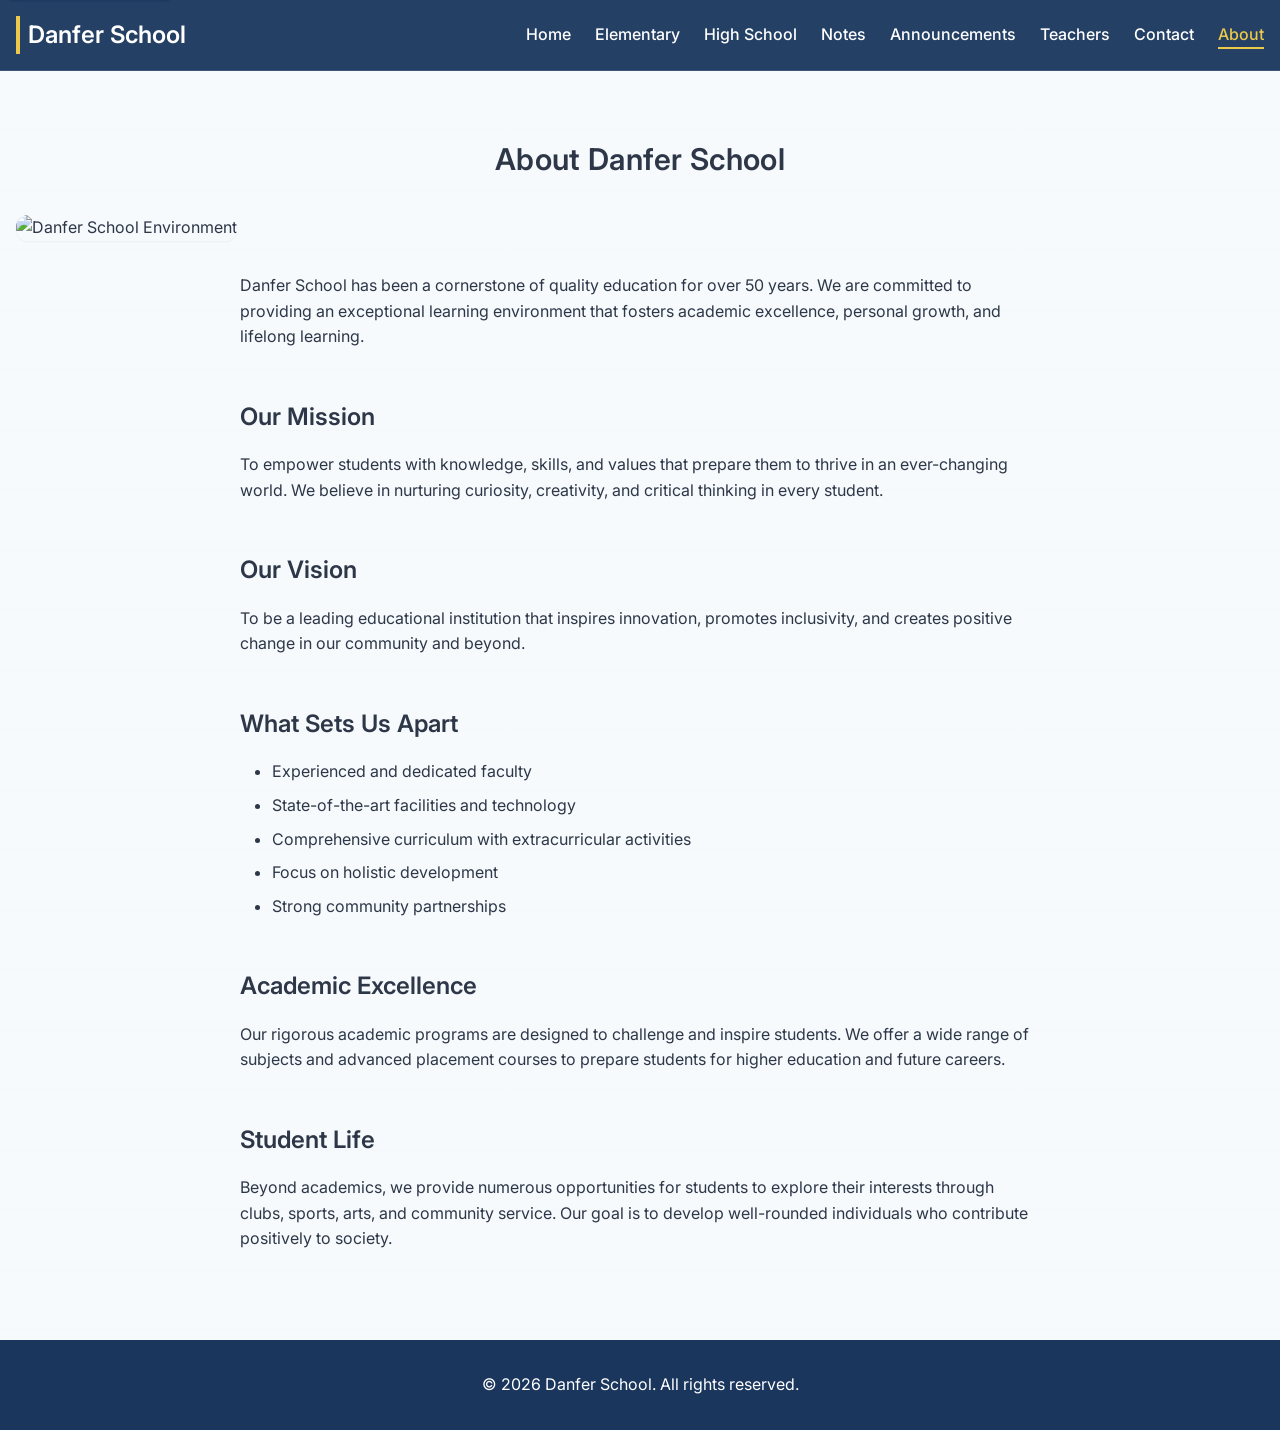
==== about.html @ e5ae19fd "Initial commit: Completely modernized Danfer School with premium SaaS styling and dynamic JS animati" ====
<!DOCTYPE html>
<html lang="en">
<head>
    <meta charset="UTF-8">
    <meta name="viewport" content="width=device-width, initial-scale=1.0">
    <title>Danfer School - About</title>
    <link rel="stylesheet" href="styles.css">
    <link href="https://fonts.googleapis.com/css2?family=Inter:wght@400;600;700&family=Roboto:wght@400;500&display=swap" rel="stylesheet">
</head>
<body>
    <a href="#main-content" class="skip-link">Skip to main content</a>
    <header class="navbar">
        <div class="container">
            <div class="navbar-brand">
                <h1>Danfer School</h1>
            </div>
            <nav class="navbar-nav">
                <ul>
                    <li><a href="index.html">Home</a></li>
                    <li><a href="elementary.html">Elementary</a></li>
                    <li><a href="highschool.html">High School</a></li>
                    <li><a href="notes.html">Notes</a></li>
                    <li><a href="announcements.html">Announcements</a></li>
                    <li><a href="teachers.html">Teachers</a></li>
                    <li><a href="contact.html">Contact</a></li>
                    <li><a href="about.html" class="active">About</a></li>
                </ul>
            </nav>
            <div class="hamburger">
                <span></span>
                <span></span>
                <span></span>
            </div>
        </div>
    </header>

    <main id="main-content">
        <section class="about-section section fade-up">
            <div class="container">
                <h2>About Danfer School</h2>
                <!-- ABOUT PAGE IMAGE: A photo representing the school campus or environment -->
                <img src="https://images.unsplash.com/photo-1497366216548-37526070297c?q=80&w=1200&auto=format&fit=crop" alt="Danfer School Environment" class="school-image" style="margin-bottom: var(--space-xl);">
                <div class="about-content">
                    <p>Danfer School has been a cornerstone of quality education for over 50 years. We are committed to providing an exceptional learning environment that fosters academic excellence, personal growth, and lifelong learning.</p>
                    
                    <h3>Our Mission</h3>
                    <p>To empower students with knowledge, skills, and values that prepare them to thrive in an ever-changing world. We believe in nurturing curiosity, creativity, and critical thinking in every student.</p>
                    
                    <h3>Our Vision</h3>
                    <p>To be a leading educational institution that inspires innovation, promotes inclusivity, and creates positive change in our community and beyond.</p>
                    
                    <h3>What Sets Us Apart</h3>
                    <ul>
                        <li>Experienced and dedicated faculty</li>
                        <li>State-of-the-art facilities and technology</li>
                        <li>Comprehensive curriculum with extracurricular activities</li>
                        <li>Focus on holistic development</li>
                        <li>Strong community partnerships</li>
                    </ul>
                    
                    <h3>Academic Excellence</h3>
                    <p>Our rigorous academic programs are designed to challenge and inspire students. We offer a wide range of subjects and advanced placement courses to prepare students for higher education and future careers.</p>
                    
                    <h3>Student Life</h3>
                    <p>Beyond academics, we provide numerous opportunities for students to explore their interests through clubs, sports, arts, and community service. Our goal is to develop well-rounded individuals who contribute positively to society.</p>
                </div>
            </div>
        </section>
    </main>

    <footer>
        <div class="container">
            <p>&copy; 2026 Danfer School. All rights reserved.</p>
        </div>
    </footer>

    <script src="script.js"></script>
</body>
</html>
---- styles.css ----
/* =============================================
   CSS ROOT - School Website (Recommended)
   ============================================= */

:root {
    /* ==================== 1. BRAND COLORS ==================== */
    --primary-color: #1a365d;      /* Deep Navy Blue - Main brand color */
    --primary-light: #2b6cb0;      /* Lighter blue for hover/active states */
    --primary-dark: #132a4a;       /* Darker shade for headers */

    --accent-color: #ecc94b;       /* Gold/Yellow - Highlights, buttons, alerts */
    --accent-light: #f0d17a;

    /* ==================== 2. TEXT COLORS ==================== */
    --text-dark: #2d3748;          /* Main text color */
    --text-muted: #718096;         /* Secondary text (dates, descriptions) */
    --text-light: #ffffff;         /* White text on dark backgrounds */
    --text-main: #2d3748;          /* Alias for text-dark */

    /* ==================== 3. BACKGROUND COLORS ==================== */
    --bg-main: #f7fafc;            /* Main page background */
    --bg-surface: #ffffff;         /* Cards, sections, modals */
    --bg-alt: #edf2f7;             /* Alternating sections / subtle backgrounds */

    /* ==================== 4. TYPOGRAPHY ==================== */
    --font-primary: 'Inter', system-ui, -apple-system, sans-serif;
    --font-secondary: 'Roboto', system-ui, sans-serif;
    --font-body: 'Inter', system-ui, -apple-system, sans-serif;
    --font-heading: 'Inter', system-ui, -apple-system, sans-serif;

    --font-size-xs: 0.75rem;       /* 12px */
    --font-size-sm: 0.875rem;      /* 14px */
    --font-size-base: 1rem;        /* 16px */
    --font-size-lg: 1.125rem;      /* 18px */
    --font-size-xl: 1.25rem;       /* 20px */
    --font-size-2xl: 1.5rem;       /* 24px */
    --font-size-3xl: 1.875rem;     /* 30px */
    --font-size-4xl: 2.25rem;      /* 36px */

    --text-xs: 0.75rem;            /* 12px */
    --text-sm: 0.875rem;           /* 14px */
    --text-base: 1rem;             /* 16px */
    --text-lg: 1.125rem;           /* 18px */
    --text-xl: 1.25rem;            /* 20px */
    --text-2xl: 1.5rem;            /* 24px */
    --text-3xl: 1.875rem;          /* 30px */
    --text-4xl: 2.25rem;           /* 36px */

    --font-weight-light: 300;
    --font-weight-regular: 400;
    --font-weight-medium: 500;
    --font-weight-semibold: 600;
    --font-weight-bold: 700;

    /* ==================== 5. SPACING ==================== */
    --spacing-xs: 0.25rem;         /* 4px */
    --spacing-sm: 0.5rem;          /* 8px */
    --spacing-md: 1rem;            /* 16px */
    --spacing-lg: 1.5rem;          /* 24px */
    --spacing-xl: 2rem;            /* 32px */
    --spacing-2xl: 3rem;           /* 48px */
    --spacing-3xl: 4rem;           /* 64px */

    --space-xs: 0.25rem;           /* 4px */
    --space-sm: 0.5rem;            /* 8px */
    --space-md: 1rem;              /* 16px */
    --space-lg: 1.5rem;            /* 24px */
    --space-xl: 2rem;              /* 32px */
    --space-2xl: 3rem;             /* 48px */
    --space-3xl: 4rem;             /* 64px */

    /* ==================== 6. BORDERS & RADIUS ==================== */
    --border-radius-sm: 8px;
    --border-radius-md: 12px;
    --border-radius-lg: 16px;
    --border-radius-xl: 24px;
    --border-radius-full: 9999px;

    --border-color: #e2e8f0;

    /* ==================== 7. SHADOWS ==================== */
    --shadow-sm: 0 1px 2px rgba(0, 0, 0, 0.05);
    --shadow-md: 0 4px 6px -1px rgba(0, 0, 0, 0.08), 0 2px 4px -1px rgba(0, 0, 0, 0.04);
    --shadow-lg: 0 10px 15px -3px rgba(0, 0, 0, 0.08), 0 4px 6px -2px rgba(0, 0, 0, 0.04);
    --shadow-xl: 0 20px 25px -5px rgba(0, 0, 0, 0.1), 0 10px 10px -5px rgba(0, 0, 0, 0.04);
    --shadow-hover: 0 20px 25px -5px rgba(26, 54, 93, 0.15), 0 10px 10px -5px rgba(26, 54, 93, 0.1);

    /* ==================== 8. TRANSITIONS ==================== */
    --transition-fast: all 0.2s cubic-bezier(0.4, 0, 0.2, 1);
    --transition-normal: all 0.3s cubic-bezier(0.4, 0, 0.2, 1);
    --transition-slow: all 0.5s cubic-bezier(0.4, 0, 0.2, 1);
    --transition-base: all 0.3s cubic-bezier(0.4, 0, 0.2, 1);

    /* ==================== 9. LAYOUT ==================== */
    --container-max-width: 1280px;
    --header-height: 80px;

    /* ==================== 10. BREAKPOINTS ==================== */
    --breakpoint-sm: 576px;        /* Small devices */
    --breakpoint-md: 768px;        /* Medium devices (tablets) */
    --breakpoint-lg: 992px;        /* Large devices (desktops) */
    --breakpoint-xl: 1200px;       /* Extra large devices */
}


/* Global Styles */
* {
    margin: 0;
    padding: 0;
    box-sizing: border-box;
}

body {
    font-family: var(--font-body);
    color: var(--text-main);
    background-color: var(--bg-main);
    line-height: 1.6;
    -webkit-font-smoothing: antialiased;
    -moz-osx-font-smoothing: grayscale;
}

h1, h2, h3, h4, h5, h6 {
    font-family: var(--font-heading);
    font-weight: 600;
}

.container {
    max-width: var(--container-max-width);
    margin: 0 auto;
    padding: 0 var(--space-md);
}

/* Navbar */
.navbar {
    background-color: rgba(26, 54, 93, 0.95);
    backdrop-filter: blur(10px);
    -webkit-backdrop-filter: blur(10px);
    color: var(--text-light);
    padding: var(--space-md) 0;
    position: sticky;
    top: 0;
    z-index: 1000;
    transition: var(--transition-base);
    border-bottom: 1px solid rgba(255, 255, 255, 0.1);
}

.navbar.scrolled {
    box-shadow: var(--shadow-lg);
}

.navbar .container {
    display: flex;
    justify-content: space-between;
    align-items: center;
}

.navbar-brand {
    border-left: 4px solid var(--accent-color);
    padding-left: var(--space-sm);
}

.navbar-brand h1 {
    font-size: var(--text-2xl);
}

.global-alert {
    background: #f4f8ff;
    border-bottom: 1px solid rgba(26, 54, 93, 0.16);
}

.global-alert .container {
    display: flex;
    justify-content: space-between;
    align-items: center;
    gap: var(--space-lg);
    color: var(--primary-color);
    padding: 0.75rem 0;
}

.global-alert p { margin: 0; font-size: var(--text-sm); }
.global-alert a { color: var(--bg-surface);text-decoration: none; font-weight: 700; text-decoration: underline; }

.dashboard-widgets {
    background: linear-gradient(180deg, rgba(250, 250, 252, 0.8), rgba(247, 250, 252, 0.6));
    border-bottom: 1px solid rgba(26, 54, 93, 0.08);
}

.widget-row {
    display: flex;
    justify-content: space-between;
    flex-wrap: wrap;
    gap: var(--space-md);
    padding: var(--space-md) 0;
}

.widget-pill {
    background: var(--bg-surface);
    border: 1px solid rgba(26, 54, 93, 0.12);
    border-radius: 999px;
    display: inline-flex;
    align-items: center;
    justify-content: space-between;
    gap: var(--space-xs);
    padding: 0.5rem 0.95rem;
    min-width: 170px;
    box-shadow: var(--shadow-sm);
    color: var(--text-main);
    transition: all var(--transition-fast);
}

.widget-pill strong { font-size: 1rem; margin-left: 0.5rem; color: var(--primary-color); }

.widget-pill:hover { transform: translateY(-2px); box-shadow: var(--shadow-md); }

.navbar-nav ul {
    list-style: none;
    display: flex;
    gap: var(--space-lg);
}

.navbar-nav a {
    color: var(--text-light);
    text-decoration: none;
    font-weight: 500;
    position: relative;
    transition: color var(--transition-fast);
}

.navbar-nav a:hover,
.navbar-nav a.active {
    color: var(--accent-color);
}

.navbar-nav a::after {
    content: '';
    position: absolute;
    width: 0;
    height: 2px;
    bottom: -5px;
    left: 0;
    background-color: var(--accent-color);
    transition: width var(--transition-fast);
}

.navbar-nav a:hover::after,
.navbar-nav a.active::after {
    width: 100%;
}

.hamburger {
    display: none;
    flex-direction: column;
    cursor: pointer;
    padding: var(--space-sm);
    border-radius: var(--border-radius-sm);
    transition: background-color var(--transition-fast);
    -webkit-tap-highlight-color: transparent;
}

.hamburger:hover {
    background-color: rgba(255, 255, 255, 0.1);
}

.hamburger span {
    width: 25px;
    height: 3px;
    background-color: var(--text-light);
    margin: 3px 0;
    transition: var(--transition-fast);
    border-radius: 1px;
}

.hamburger.active span:nth-child(1) {
    transform: rotate(-45deg) translate(-5px, 6px);
}

.hamburger.active span:nth-child(2) {
    opacity: 0;
}

.hamburger.active span:nth-child(3) {
    transform: rotate(45deg) translate(-5px, -6px);
}

/* Hero */
.hero-carousel {
    position: relative;
    color: var(--text-light) !important;
    padding: var(--space-4xl) 0;
    text-align: center;
    border-radius: 0 0 2rem 2rem;
    box-shadow: var(--shadow-lg);
    margin-bottom: var(--space-2xl);
    overflow: hidden;
}

.hero-bg {
    position: absolute;
    top: 0; left: 0; right: 0; bottom: 0;
    background-size: cover;
    background-position: center;
    opacity: 0;
    transition: opacity 1.5s ease-in-out;
    z-index: 1;
}

.hero-bg.active {
    opacity: 1;
}

.hero-content {
    position: relative;
    z-index: 2;
    transition: opacity 0.5s ease;
}

/* Stats Section */
.stats-section {
    background-color: var(--primary-color);
    color: var(--text-light);
    border-radius: var(--border-radius-lg);
    margin-bottom: var(--space-2xl);
    padding: var(--space-2xl) var(--space-xl);
    box-shadow: var(--shadow-md);
}

.stats-grid {
    display: grid;
    grid-template-columns: repeat(auto-fit, minmax(200px, 1fr));
    gap: var(--space-xl);
    text-align: center;
}

.stat-card h3 {
    font-size: 3.5rem;
    color: var(--accent-color);
    margin-bottom: var(--space-xs);
    font-weight: 700;
}

.stat-card p {
    font-size: 1.1rem;
    font-weight: 600;
    opacity: 0.9;
}

.hero h2 {
    font-size: var(--text-3xl);
    margin-bottom: var(--space-md);
}

.hero p {
    font-size: var(--text-xl);
    margin-bottom: var(--space-2xl);
}

.hero-buttons {
    display: flex;
    gap: var(--space-md);
    justify-content: center;
    flex-wrap: wrap;
}

.hero-image {
    width: 100%;
    max-width: 600px;
    height: auto;
    border-radius: var(--border-radius-lg);
    box-shadow: var(--shadow-md);
    margin: 0 auto var(--space-lg);
}

.section {
    padding: var(--space-3xl) 0;
    background-image: repeating-linear-gradient(180deg, transparent 0, transparent 58px, rgba(234, 239, 249, 0.25) 60px);
}

.section h2 {
    font-size: var(--text-3xl);
    margin-bottom: var(--space-md);
    letter-spacing: 0.01em;
}

.section-subtitle {
    color: var(--text-muted);
    font-size: var(--text-lg);
    margin-bottom: var(--space-2xl);
}

/* Buttons */
.btn {
    display: inline-block;
    padding: var(--space-md) var(--space-lg);
    border-radius: var(--border-radius-sm);
    text-decoration: none;
    font-weight: 500;
    transition: all var(--transition-fast);
    cursor: pointer;
    border: none;
    text-align: center;
}

.btn-primary {
    background-color: var(--primary-color);
    color: var(--text-light);
}

.btn-primary:hover {
    background-color: var(--primary-light);
    transform: scale(1.05);
}

.btn-accent {
    background-color: var(--accent-color);
    color: var(--text-main);
}

.btn-accent:hover {
    background-color: #d69e2e;
    transform: scale(1.05);
    box-shadow: 0 0 10px rgba(236, 201, 75, 0.5);
}

.btn-secondary {
    background-color: transparent;
    color: var(--text-main);
    border: 2px solid var(--border-color);
}

.btn-secondary:hover {
    background-color: var(--bg-alt);
    border-color: var(--primary-light);
    color: var(--primary-color);
    transform: scale(1.02);
}

/* Image Globals */
img {
    max-width: 100%;
    height: auto;
    object-fit: cover;
    border-radius: var(--border-radius-md);
    transition: transform 0.4s cubic-bezier(0.4, 0, 0.2, 1), box-shadow 0.4s cubic-bezier(0.4, 0, 0.2, 1);
}

.program-image, .subject-image, .announcement-image, .school-image {
    box-shadow: var(--shadow-sm);
    width: 100%;
}

.school-image { height: 250px; }
.program-image { height: 200px; margin-bottom: var(--space-lg); }
.subject-image { height: 150px; margin-bottom: var(--space-lg); }
.announcement-image { height: 180px; margin-bottom: var(--space-md); }

.card:hover .program-image, 
.card:hover .subject-image, 
.announcement-item:hover .announcement-image,
.school-card:hover .school-image {
    transform: scale(1.03);
    box-shadow: var(--shadow-md);
}

/* Cards */
.cards {
    display: grid;
    grid-template-columns: repeat(auto-fit, minmax(300px, 1fr));
    gap: var(--space-lg);
    margin-top: var(--space-xl);
}

.card, .announcement-item, .teacher-card, .note-card {
    background-color: var(--bg-surface);
    padding: var(--space-xl);
    border-radius: var(--border-radius-lg);
    box-shadow: var(--shadow-sm);
    transition: var(--transition-base);
    position: relative;
    border: 1px solid rgba(15, 23, 42, 0.05);
    overflow: hidden;
}

.card::before, .announcement-item::before, .teacher-card::before, .note-card::before {
    content: '';
    position: absolute;
    top: 0;
    left: 0;
    width: 6px;
    height: 100%;
    background: linear-gradient(180deg, var(--accent-color), var(--primary-light));
    opacity: 0.8;
}

.card:hover, .announcement-item:hover, .teacher-card:hover, .note-card:hover {
    transform: translateY(-6px);
    box-shadow: var(--shadow-hover);
    border-color: rgba(15, 23, 42, 0.1);
}

.card h4 {
    font-size: var(--text-xl);
    margin-bottom: var(--space-md);
}

.card p {
    color: var(--text-muted);
    margin-bottom: var(--space-lg);
}

.note-card { min-height: 260px; }
.note-card h4 { color: var(--primary-color); margin-bottom: var(--space-xs); }
.note-card .subject { font-size: var(--text-sm); color: var(--text-muted); font-weight: 600; margin-bottom: var(--space-sm); }
.subject-image { width: 80px; height: 80px; border-radius: var(--border-radius-md); margin-bottom: var(--space-md); }

/* Sections */
.announcements-preview {
    padding: var(--space-3xl) 0;
    background-color: var(--bg-alt);
}

.announcements-preview h3 {
    font-size: var(--text-2xl);
    text-align: center;
    margin-bottom: var(--space-xl);
}

/* Footer */
footer {
    background-color: var(--primary-color);
    color: var(--text-light);
    padding: var(--space-xl) 0;
    text-align: center;
}

/* =============================================
   RESPONSIVE DESIGN - Mobile First Approach
   ============================================= */

/* Navbar Mobile/Tablet Responsiveness */
@media (max-width: 991.98px) {
    .navbar {
        padding: var(--space-sm) 0;
    }
    .navbar-brand h1 {
        font-size: var(--text-xl);
    }
    .navbar-nav {
        display: none;
        position: absolute;
        top: 100%;
        left: 0;
        width: 100%;
        background-color: var(--primary-color);
        flex-direction: column;
        padding: var(--space-md);
        box-shadow: var(--shadow-lg);
        border-top: 1px solid var(--primary-light);
    }
    .navbar-nav.active {
        display: flex;
    }
    .navbar-nav ul {
        flex-direction: column;
        gap: var(--space-md);
        width: 100%;
    }
    .navbar-nav li {
        width: 100%;
    }
    .navbar-nav a {
        display: block;
        padding: var(--space-sm) 0;
        border-bottom: 1px solid rgba(255, 255, 255, 0.1);
    }
    .navbar-nav a:last-child {
        border-bottom: none;
    }
    .hamburger {
        display: flex;
    }
    .global-alert .container {
        flex-direction: column;
        gap: var(--space-sm);
        text-align: center;
    }
    .global-alert .btn {
        width: 100%;
        white-space: nowrap;
        margin-top: 0.5rem;
    }
}

/* Extra Small Devices (phones, <576px) */
@media (max-width: 575.98px) {
    .container {
        padding: 0 var(--space-sm);
    }

    /* Navigation styles moved to 991.98px breakpoint */

    /* Global Alert styles moved to 991.98px breakpoint */

    /* Dashboard Widgets */
    .widget-row {
        flex-direction: column;
        gap: var(--space-sm);
    }

    .widget-pill {
        min-width: auto;
        justify-content: center;
    }

    /* Hero */
    .hero {
        padding: var(--space-2xl) 0;
    }

    .hero h2 {
        font-size: var(--text-2xl);
        margin-bottom: var(--space-lg);
    }

    .hero p {
        font-size: var(--text-lg);
        margin-bottom: var(--space-xl);
    }

    .hero-buttons {
        flex-direction: column;
        align-items: stretch;
        gap: var(--space-sm);
    }

    .hero-buttons .btn {
        width: 100%;
        padding: var(--space-lg);
    }

    /* Cards */
    .cards {
        grid-template-columns: 1fr;
        gap: var(--space-md);
        margin-top: var(--space-lg);
    }

    .card, .announcement-item, .teacher-card, .note-card {
        padding: var(--space-lg);
    }

    /* School Cards */
    .school-cards {
        grid-template-columns: 1fr;
        gap: var(--space-xl);
    }

    .school-content {
        padding: var(--space-lg);
    }

    /* Features Grid */
    .features-grid {
        grid-template-columns: 1fr;
        gap: var(--space-lg);
    }

    /* Stats Grid */
    .stats-grid {
        grid-template-columns: 1fr;
        gap: var(--space-lg);
    }

    /* Filter Buttons */
    .filter-buttons {
        flex-direction: column;
        align-items: stretch;
    }

    .filter-btn {
        width: 100%;
        padding: var(--space-md);
    }

    /* Contact */
    .contact-content {
        grid-template-columns: 1fr;
        gap: var(--space-2xl);
    }

    /* Sections */
    .section {
        padding: var(--space-2xl) 0;
    }

    .section h2 {
        font-size: var(--text-2xl);
        margin-bottom: var(--space-lg);
    }

    .section-subtitle {
        font-size: var(--text-base);
        margin-bottom: var(--space-xl);
    }

    /* Footer */
    footer {
        padding: var(--space-lg) 0;
        text-align: center;
    }
}

/* Small Devices (phones, 576px and up) */
@media (min-width: 576px) and (max-width: 767.98px) {
    .container {
        padding: 0 var(--space-md);
    }

    .hero h2 {
        font-size: var(--text-3xl);
    }

    .hero p {
        font-size: var(--text-xl);
    }

    .cards {
        grid-template-columns: repeat(auto-fit, minmax(280px, 1fr));
    }

    .school-cards {
        grid-template-columns: 1fr;
    }

    .features-grid {
        grid-template-columns: repeat(2, 1fr);
    }

    .stats-grid {
        grid-template-columns: repeat(2, 1fr);
    }

    .filter-buttons {
        justify-content: center;
    }

    .filter-btn {
        flex: 0 0 auto;
        min-width: 140px;
    }
}

/* Medium Devices (tablets, 768px and up) */
@media (min-width: 768px) and (max-width: 991.98px) {
    .container {
        padding: 0 var(--space-lg);
    }

    .hero h2 {
        font-size: var(--text-4xl);
    }

    .hero p {
        font-size: var(--text-2xl);
    }

    .cards {
        grid-template-columns: repeat(auto-fit, minmax(320px, 1fr));
    }

    .school-cards {
        grid-template-columns: repeat(2, 1fr);
    }

    .features-grid {
        grid-template-columns: repeat(3, 1fr);
    }

    .stats-grid {
        grid-template-columns: repeat(4, 1fr);
    }

    .contact-content {
        grid-template-columns: 1fr 1fr;
    }

    /* Navigation gap removed for tablet, as hamburger is used */
}

/* Large Devices (desktops, 992px and up) */
@media (min-width: 992px) and (max-width: 1199.98px) {
    .container {
        max-width: 960px;
    }

    .cards {
        grid-template-columns: repeat(auto-fit, minmax(350px, 1fr));
    }

    .school-cards {
        grid-template-columns: repeat(2, 1fr);
        max-width: 900px;
    }

    .features-grid {
        grid-template-columns: repeat(4, 1fr);
    }
}

/* Extra Large Devices (large desktops, 1200px and up) */
@media (min-width: 1200px) {
    .container {
        max-width: var(--container-max-width);
    }

    .cards {
        grid-template-columns: repeat(auto-fit, minmax(380px, 1fr));
    }

    .school-cards {
        grid-template-columns: repeat(auto-fit, minmax(450px, 1fr));
        max-width: 1100px;
    }

    .features-grid {
        grid-template-columns: repeat(auto-fit, minmax(280px, 1fr));
    }

    .hero h2 {
        font-size: 3rem; /* Custom size for very large screens */
    }

    .hero p {
        font-size: var(--text-3xl);
    }
}

/* Print Styles */
@media print {
    .navbar,
    .hero-buttons,
    footer {
        display: none !important;
    }

    .hero {
        background: white !important;
        color: black !important;
        padding: var(--space-lg) 0;
    }

    .card, .announcement-item, .teacher-card, .note-card {
        box-shadow: none !important;
        border: 1px solid #ccc !important;
        break-inside: avoid;
    }

    .section {
        page-break-before: always;
    }
}

/* Page-specific styles */

/* Notes page */
.notes-section {
    padding: var(--space-3xl) 0;
}

.notes-section h2 {
    font-size: var(--text-3xl);
    text-align: center;
    margin-bottom: var(--space-xl);
}

.search-input {
    width: 100%;
    max-width: 400px;
    padding: var(--space-md);
    border: 1px solid #e2e8f0;
    border-radius: var(--border-radius-sm);
    font-size: var(--text-base);
    margin-bottom: var(--space-xl);
    transition: border-color var(--transition-fast);
}

.search-input:focus {
    outline: none;
    border-color: var(--primary-light);
}

/* Announcements page */
.announcements-section {
    padding: var(--space-3xl) 0;
}

.announcements-section h2 {
    font-size: var(--text-3xl);
    text-align: center;
    margin-bottom: var(--space-xl);
}

.announcement-list {
    max-width: 800px;
    margin: 0 auto;
}

.announcement-item {
    background-color: var(--bg-surface);
    padding: var(--space-xl);
    margin-bottom: var(--space-lg);
    border-radius: var(--border-radius-md);
    box-shadow: var(--shadow-md);
    transition: all var(--transition-base);
}

.announcement-item:hover {
    transform: translateY(-2px);
    box-shadow: var(--shadow-lg);
}

.announcement-item h4 {
    font-size: var(--text-xl);
    margin-bottom: var(--space-sm);
}

.announcement-item .date {
    color: var(--text-muted);
    font-size: var(--text-sm);
    margin-bottom: var(--space-md);
}

.announcement-image {
    width: 60px;
    height: 60px;
    border-radius: var(--border-radius-md);
    margin-bottom: var(--space-md);
}

/* Teachers page */
.teachers-section {
    padding: var(--space-3xl) 0;
}

.teachers-section h2 {
    font-size: var(--text-3xl);
    text-align: center;
    margin-bottom: var(--space-xl);
}

.teacher-card {
    text-align: center;
}

.teacher-avatar {
    width: 80px;
    height: 80px;
    background-color: var(--primary-color);
    color: var(--text-light);
    border-radius: 50%;
    display: flex;
    align-items: center;
    justify-content: center;
    font-size: var(--text-xl);
    font-weight: 700;
    margin: 0 auto var(--space-md);
}

.teacher-photo {
    width: 100px;
    height: 100px;
    border-radius: 50%;
    object-fit: cover;
    margin: 0 auto var(--space-md);
    border: 4px solid var(--bg-surface);
    box-shadow: var(--shadow-md);
    transition: transform 0.4s cubic-bezier(0.4, 0, 0.2, 1);
}

.teacher-photo:hover {
    transform: scale(1.05);
}

.teacher-card .subject {
    color: var(--accent-color);
    font-weight: 500;
    margin-bottom: var(--space-sm);
}

/* Contact page */
.contact-section {
    padding: var(--space-3xl) 0;
}

.contact-section h2 {
    font-size: var(--text-3xl);
    text-align: center;
    margin-bottom: var(--space-xl);
}

.contact-content {
    display: grid;
    grid-template-columns: 1fr 1fr;
    gap: var(--space-3xl);
    max-width: 1000px;
    margin: 0 auto;
}

.contact-info h3 {
    font-size: var(--text-2xl);
    margin-bottom: var(--space-md);
}

.contact-info p {
    margin-bottom: var(--space-lg);
}

.info-item {
    margin-bottom: var(--space-md);
}

.contact-form .form-group {
    margin-bottom: var(--space-lg);
}

.contact-form label {
    display: block;
    margin-bottom: var(--space-sm);
    font-weight: 500;
}

.contact-form input,
.contact-form textarea {
    width: 100%;
    padding: var(--space-md) var(--space-lg);
    border: 1px solid var(--border-color);
    border-radius: var(--border-radius-sm);
    font-size: var(--text-base);
    transition: var(--transition-base);
    background-color: #f8fafc;
}

.contact-form input:focus,
.contact-form textarea:focus {
    outline: none;
    border-color: var(--primary-light);
    background-color: var(--bg-surface);
    box-shadow: 0 0 0 3px rgba(43, 108, 176, 0.2);
}

/* About page */
.about-section {
    padding: var(--space-3xl) 0;
}

.about-section h2 {
    font-size: var(--text-3xl);
    text-align: center;
    margin-bottom: var(--space-xl);
}

.about-content {
    max-width: 800px;
    margin: 0 auto;
}

.about-content h3 {
    font-size: var(--text-2xl);
    margin: var(--space-2xl) 0 var(--space-md);
}

.about-content p {
    margin-bottom: var(--space-lg);
}

.about-content ul {
    margin-bottom: var(--space-lg);
    padding-left: var(--space-xl);
}

.about-content li {
    margin-bottom: var(--space-sm);
}

/* Additional Mobile Adjustments */
@media (max-width: 767.98px) {
    .contact-content {
        grid-template-columns: 1fr;
        gap: var(--space-2xl);
    }

    .search-input {
        max-width: 100%;
        padding: var(--space-lg);
        font-size: var(--text-lg);
    }

    .announcement-list {
        padding: 0 var(--space-sm);
    }

    .program-card ul {
        padding-left: var(--space-md);
    }

    .program-card li {
        font-size: var(--text-sm);
    }
}

/* =============================================
   ACCESSIBILITY & FOCUS STATES
   ============================================= */

/* Focus states for keyboard navigation */
.navbar-nav a:focus,
.btn:focus,
.filter-btn:focus,
.contact-form input:focus,
.contact-form textarea:focus,
.search-input:focus {
    outline: 2px solid var(--accent-color);
    outline-offset: 2px;
}

.hamburger:focus {
    outline: 2px solid var(--accent-color);
    outline-offset: 2px;
}

/* Skip link for screen readers */
.skip-link {
    position: absolute;
    top: -40px;
    left: 6px;
    background: var(--primary-color);
    color: var(--text-light);
    padding: 8px;
    text-decoration: none;
    border-radius: var(--border-radius-sm);
    z-index: 1000;
    transition: top var(--transition-fast);
}

.skip-link:focus {
    top: 6px;
}

/* High contrast mode support */
@media (prefers-contrast: high) {
    :root {
        --primary-color: #000000;
        --primary-light: #333333;
        --accent-color: #ffff00;
        --text-dark: #000000;
        --text-light: #ffffff;
        --bg-surface: #ffffff;
        --bg-main: #f0f0f0;
    }
}

/* Reduced motion support */
@media (prefers-reduced-motion: reduce) {
    *,
    *::before,
    *::after {
        animation-duration: 0.01ms !important;
        animation-iteration-count: 1 !important;
        transition-duration: 0.01ms !important;
        scroll-behavior: auto !important;
    }
}

/* Dark mode support (if needed in future) */
@media (prefers-color-scheme: dark) {
    :root {
        --bg-main: #1a202c;
        --bg-surface: #2d3748;
        --bg-alt: #4a5568;
        --text-dark: #f7fafc;
        --text-muted: #a0aec0;
    }
}

/* School Sections on Homepage */
.school-sections {
    padding: var(--space-3xl) 0;
    background: linear-gradient(135deg, var(--bg-alt) 0%, var(--bg-main) 100%);
}

.school-sections h3 {
    text-align: center;
    font-size: var(--text-3xl);
    margin-bottom: var(--space-2xl);
    color: var(--primary-color);
}

.school-cards {
    display: grid;
    grid-template-columns: repeat(auto-fit, minmax(400px, 1fr));
    gap: var(--space-2xl);
    max-width: 1000px;
    margin: 0 auto;
}

.school-card {
    background: var(--bg-surface);
    border-radius: var(--border-radius-lg);
    overflow: hidden;
    box-shadow: var(--shadow-md);
    transition: transform 0.3s ease, box-shadow 0.3s ease;
    display: flex;
    flex-direction: column;
}

.school-card:hover {
    transform: translateY(-5px);
    box-shadow: var(--shadow-lg);
}

.elementary-card {
    border-top: 4px solid #4ade80; /* Green accent for elementary */
}

.highschool-card {
    border-top: 4px solid #f59e0b; /* Orange accent for high school */
}

.school-image {
    width: 100%;
    height: 200px;
    object-fit: cover;
}

.school-content {
    padding: var(--space-xl);
    flex: 1;
    display: flex;
    flex-direction: column;
}

.school-content h4 {
    font-size: var(--text-2xl);
    margin-bottom: var(--space-sm);
    color: var(--primary-color);
}

.school-content p:first-of-type {
    font-weight: 600;
    color: var(--accent-color);
    margin-bottom: var(--space-md);
}

.school-content p:last-of-type {
    flex: 1;
    margin-bottom: var(--space-lg);
    color: var(--text-main);
}

/* Elementary and High School Pages */
.elementary-programs,
.highschool-programs {
    background: linear-gradient(135deg, #f0f9ff 0%, #e0f2fe 100%);
}

.highschool-programs {
    background: linear-gradient(135deg, #fef3c7 0%, #fde68a 100%);
}

.program-card {
    text-align: left;
    padding: var(--space-xl);
}

.program-image {
    width: 80px;
    height: 80px;
    border-radius: var(--border-radius-md);
    margin-bottom: var(--space-md);
}

.program-card ul {
    margin: var(--space-md) 0;
    padding-left: var(--space-lg);
}

.program-card li {
    margin-bottom: var(--space-xs);
    color: var(--text-muted);
}

.elementary-features,
.highschool-features {
    background: var(--bg-alt);
}

.features-grid {
    display: grid;
    grid-template-columns: repeat(auto-fit, minmax(250px, 1fr));
    gap: var(--space-xl);
    max-width: 1000px;
    margin: 0 auto;
}

.feature-item {
    text-align: center;
    padding: var(--space-lg);
    background: var(--bg-surface);
    border-radius: var(--border-radius-md);
    box-shadow: var(--shadow-sm);
}

.feature-item h4 {
    font-size: var(--text-lg);
    margin-bottom: var(--space-sm);
    color: var(--primary-color);
}

.graduation-stats {
    background: linear-gradient(135deg, var(--primary-color) 0%, var(--primary-light) 100%);
    color: var(--text-light);
}

.stats-grid {
    display: grid;
    grid-template-columns: repeat(auto-fit, minmax(200px, 1fr));
    gap: var(--space-xl);
    max-width: 800px;
    margin: 0 auto;
    text-align: center;
}

.stat-item strong {
    display: block;
    font-size: var(--text-3xl);
    margin-bottom: var(--space-sm);
}

.stat-item p {
    font-size: var(--text-lg);
    opacity: 0.9;
}

/* Teacher Sections */
.elementary-teachers {
    background: linear-gradient(135deg, #dcfce7 0%, #bbf7d0 100%);
}

.highschool-teachers {
    background: linear-gradient(135deg, #fef3c7 0%, #fde68a 100%);
}

.section-subtitle {
    text-align: center;
    font-size: var(--text-lg);
    color: var(--text-muted);
    margin-bottom: var(--space-2xl);
    font-style: italic;
}

.teacher-contact {
    font-size: var(--text-sm);
    color: var(--text-muted);
    margin-top: var(--space-sm);
}

/* Notes Filtering */
.filter-buttons {
    display: flex;
    justify-content: center;
    gap: var(--space-md);
    margin-bottom: var(--space-xl);
    flex-wrap: wrap;
}

.filter-btn {
    padding: var(--space-sm) var(--space-lg);
    border: 2px solid var(--primary-color);
    background: transparent;
    color: var(--primary-color);
    border-radius: var(--border-radius-md);
    cursor: pointer;
    transition: all 0.3s ease;
    font-weight: 500;
}

.filter-btn:hover,
.filter-btn.active {
    background: var(--primary-color);
    color: var(--text-light);
}

.level-badge {
    display: inline-block;
    padding: var(--space-xs) var(--space-sm);
    border-radius: var(--border-radius-sm);
    font-size: var(--text-sm);
    font-weight: 600;
    margin-bottom: var(--space-sm);
}

.elementary-badge {
    background: #4ade80;
    color: white;
}

.highschool-badge {
    background: #f59e0b;
    color: white;
}

/* Final Responsive Adjustments for New Elements */
@media (max-width: 767.98px) {
    .school-cards {
        grid-template-columns: 1fr;
        gap: var(--space-xl);
    }

    .features-grid {
        grid-template-columns: 1fr;
        gap: var(--space-lg);
    }

    .stats-grid {
        grid-template-columns: repeat(2, 1fr);
        gap: var(--space-lg);
    }

    .filter-buttons {
        flex-direction: column;
        align-items: stretch;
        gap: var(--space-sm);
    }

    .filter-btn {
        width: 100%;
        padding: var(--space-md);
        font-size: var(--text-base);
    }

    .school-content h4 {
        font-size: var(--text-xl);
    }

    .feature-item {
        padding: var(--space-md);
    }

    .feature-item h4 {
        font-size: var(--text-base);
    }
}
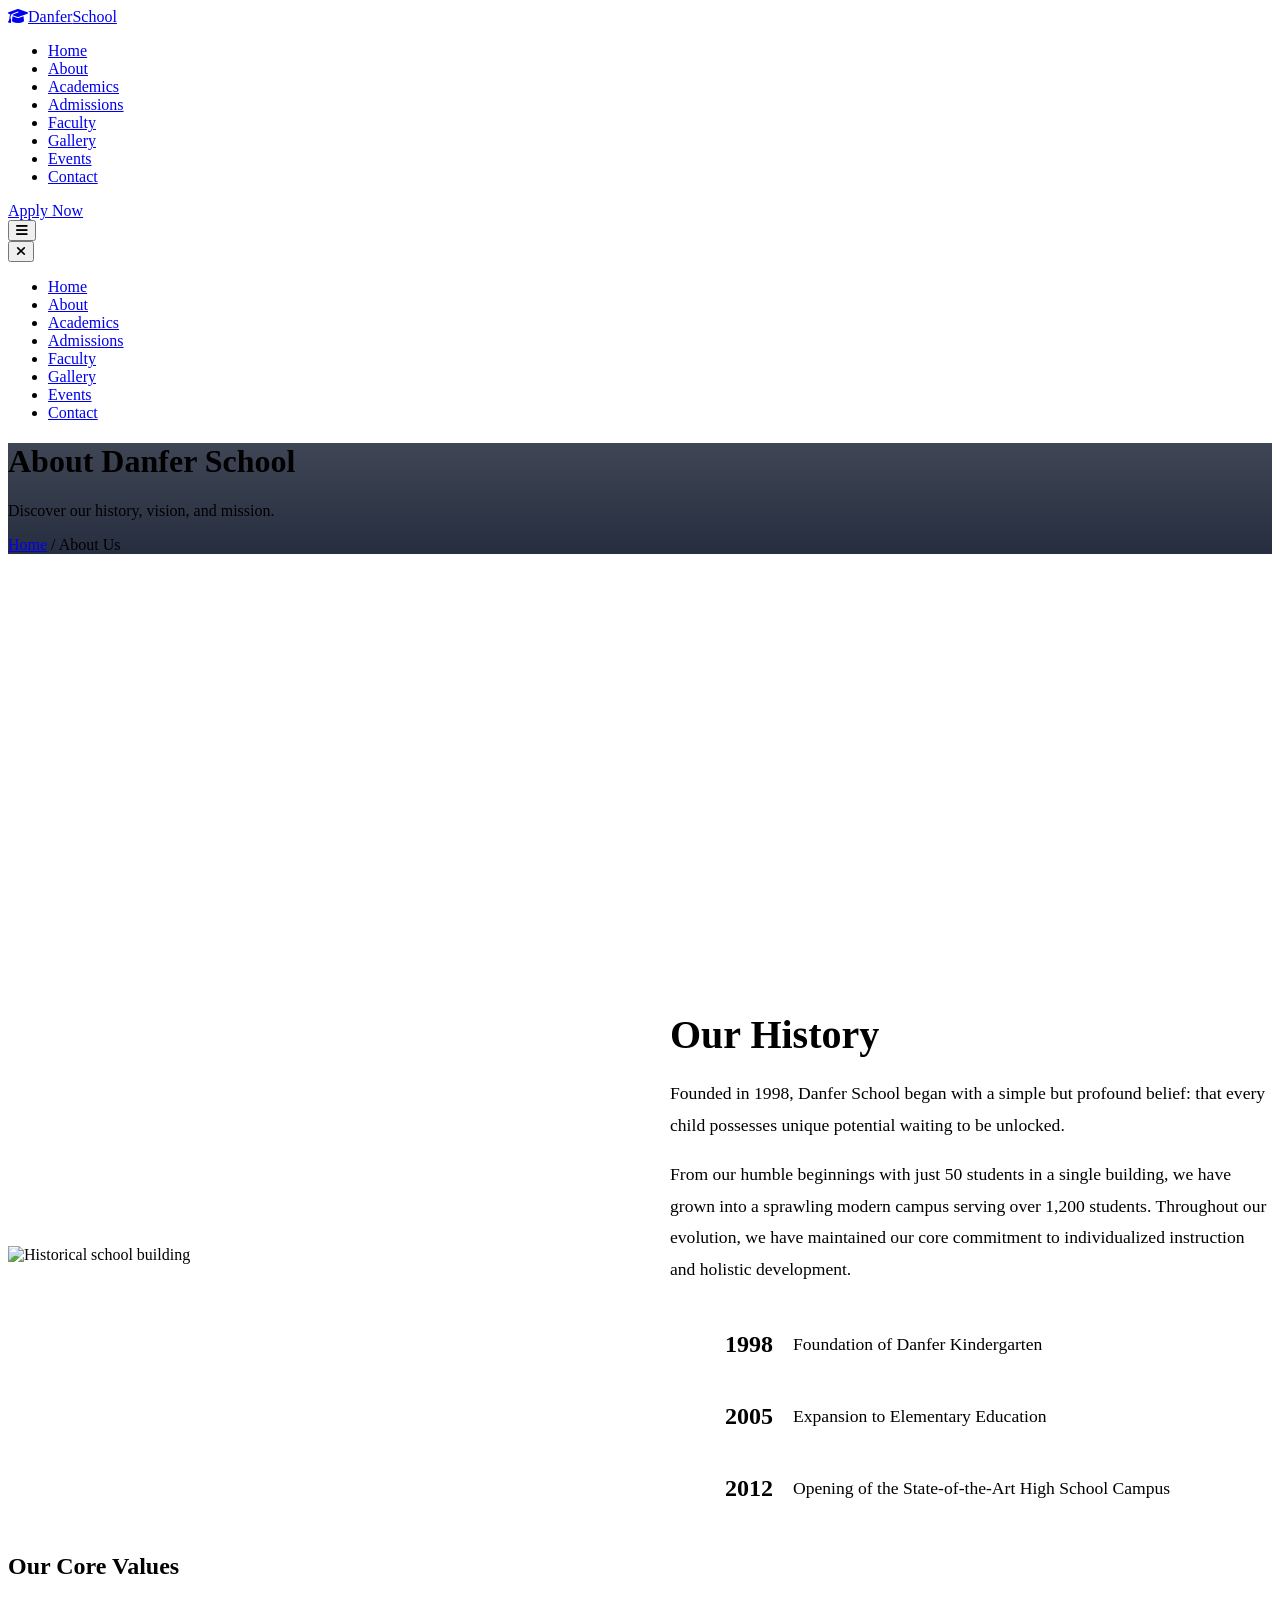
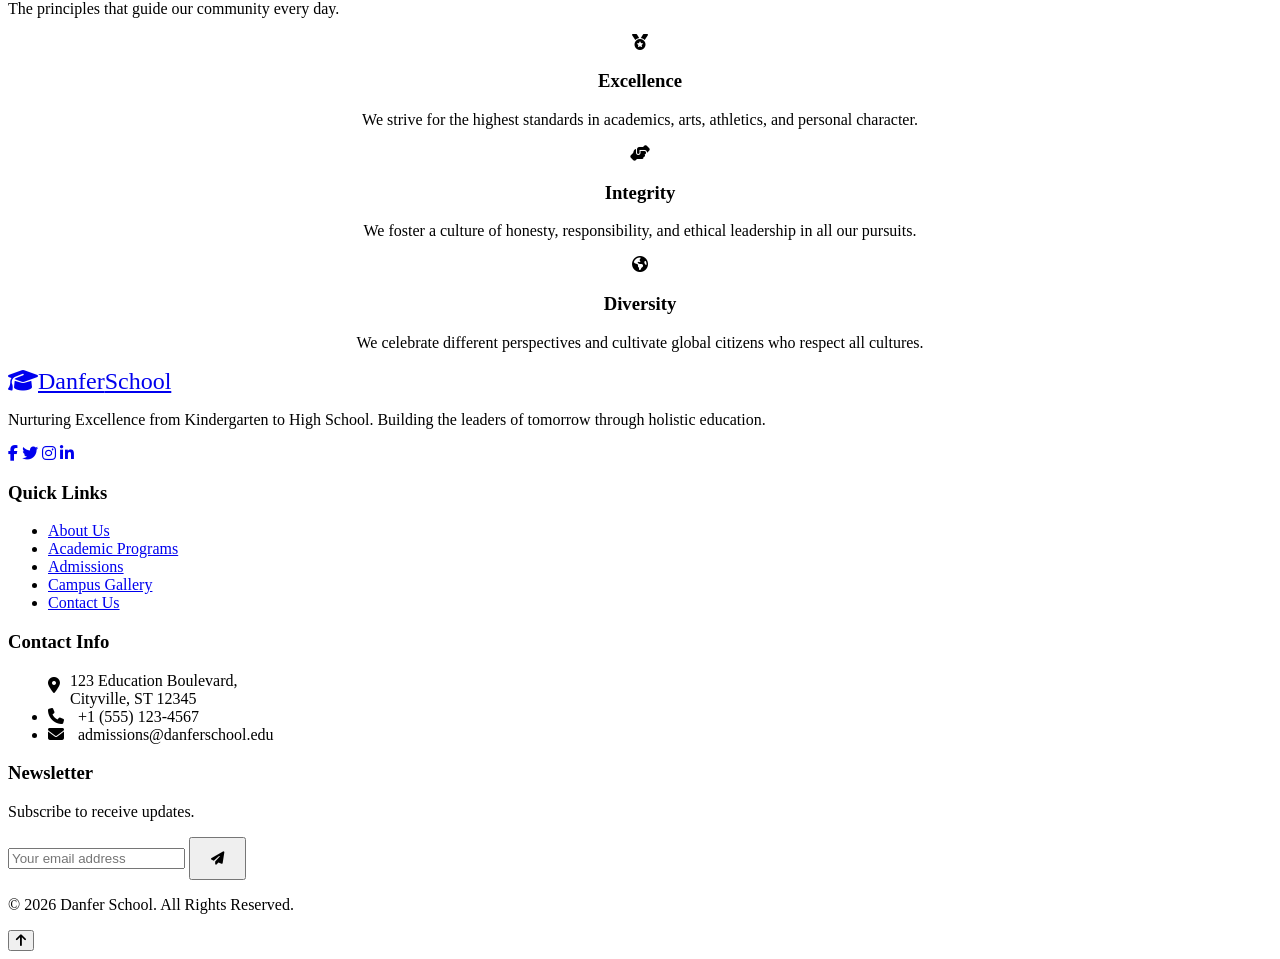
==== commit d4e4d03f: "Clean up legacy files and fix mobile overlay on all pages" ====
--- a/about.html
+++ b/about.html
@@ -1,79 +1,181 @@
 <!DOCTYPE html>
 <html lang="en">
 <head>
-    <meta charset="UTF-8">
-    <meta name="viewport" content="width=device-width, initial-scale=1.0">
-    <title>Danfer School - About</title>
-    <link rel="stylesheet" href="styles.css">
-    <link href="https://fonts.googleapis.com/css2?family=Inter:wght@400;600;700&family=Roboto:wght@400;500&display=swap" rel="stylesheet">
+  <meta charset="UTF-8">
+  <meta name="viewport" content="width=device-width, initial-scale=1.0">
+  <title>About Us | Danfer School</title>
+  
+  <link rel="stylesheet" href="https://cdnjs.cloudflare.com/ajax/libs/font-awesome/6.4.0/css/all.min.css">
+  <link rel="stylesheet" href="css/styles.css">
 </head>
 <body>
-    <a href="#main-content" class="skip-link">Skip to main content</a>
-    <header class="navbar">
-        <div class="container">
-            <div class="navbar-brand">
-                <h1>Danfer School</h1>
-            </div>
-            <nav class="navbar-nav">
-                <ul>
-                    <li><a href="index.html">Home</a></li>
-                    <li><a href="elementary.html">Elementary</a></li>
-                    <li><a href="highschool.html">High School</a></li>
-                    <li><a href="notes.html">Notes</a></li>
-                    <li><a href="announcements.html">Announcements</a></li>
-                    <li><a href="teachers.html">Teachers</a></li>
-                    <li><a href="contact.html">Contact</a></li>
-                    <li><a href="about.html" class="active">About</a></li>
-                </ul>
-            </nav>
-            <div class="hamburger">
-                <span></span>
-                <span></span>
-                <span></span>
-            </div>
+  <!-- Preloader -->
+  <div id="preloader"><div class="spinner"></div></div>
+
+  <!-- Header -->
+  <header>
+    <a href="index.html" class="logo"><i class="fa-solid fa-graduation-cap"></i>Danfer<span>School</span></a>
+    <nav>
+      <ul class="nav-links">
+        <li><a href="index.html">Home</a></li>
+        <li><a href="about.html">About</a></li>
+        <li><a href="academics.html">Academics</a></li>
+        <li><a href="admissions.html">Admissions</a></li>
+        <li><a href="faculty.html">Faculty</a></li>
+        <li><a href="gallery.html">Gallery</a></li>
+        <li><a href="events.html">Events</a></li>
+        <li><a href="contact.html">Contact</a></li>
+      </ul>
+    </nav>
+    <div class="nav-actions">
+      <a href="admissions.html" class="btn btn-primary">Apply Now</a>
+    </div>
+    <button id="menuToggle" class="menu-toggle"><i class="fa-solid fa-bars"></i></button>
+  </header>
+
+  <!-- Mobile Menu -->
+  <div id="mobileMenu" class="mobile-menu">
+    <button id="closeMenu" class="close-menu"><i class="fa-solid fa-xmark"></i></button>
+    <ul>
+      <li><a href="index.html">Home</a></li>
+      <li><a href="about.html">About</a></li>
+      <li><a href="academics.html">Academics</a></li>
+      <li><a href="admissions.html">Admissions</a></li>
+      <li><a href="faculty.html">Faculty</a></li>
+      <li><a href="gallery.html">Gallery</a></li>
+      <li><a href="events.html">Events</a></li>
+      <li><a href="contact.html">Contact</a></li>
+    </ul>
+  </div>
+  <div id="mobileOverlay" class="mobile-overlay" aria-hidden="true"></div>
+
+  <!-- Page Header -->
+  <div class="page-header" style="background: linear-gradient(rgba(15,23,42,0.8), rgba(15,23,42,0.9)), url('https://images.unsplash.com/photo-1541829070764-84a7d30dd3f3?auto=format&fit=crop&q=80&w=1920') center/cover;">
+    <h1 class="reveal">About Danfer School</h1>
+    <p class="reveal stagger-1">Discover our history, vision, and mission.</p>
+    <div class="breadcrumbs reveal stagger-2">
+      <a href="index.html">Home</a> / <span>About Us</span>
+    </div>
+  </div>
+
+  <!-- Vision & Mission -->
+  <section class="vision-mission" style="padding-bottom: 50px;">
+    <div class="card-grid">
+      <div class="card reveal stagger-1" style="background: linear-gradient(135deg, var(--primary-green), #1b5e20); color: white; border: none;">
+        <div class="card-icon" style="color: white;"><i class="fa-solid fa-eye"></i></div>
+        <h3 class="card-title" style="color: white; font-size: 2rem;">Our Vision</h3>
+        <p style="color: rgba(255,255,255,0.9); font-size: 1.15rem; line-height: 1.8;">To be the premier global educational institution, cultivating innovative thinkers, compassionate leaders, and lifelong learners who will shape a better tomorrow.</p>
+      </div>
+      
+      <div class="card reveal stagger-2" style="background: linear-gradient(135deg, var(--primary-blue), #0d47a1); color: white; border: none;">
+        <div class="card-icon" style="color: white;"><i class="fa-solid fa-bullseye"></i></div>
+        <h3 class="card-title" style="color: white; font-size: 2rem;">Our Mission</h3>
+        <p style="color: rgba(255,255,255,0.9); font-size: 1.15rem; line-height: 1.8;">We provide an inspiring, inclusive, and rigorous educational environment that empowers students to discover their unique potential, embrace diversity, and strive for academic and personal excellence.</p>
+      </div>
+    </div>
+  </section>
+
+  <!-- History -->
+  <section style="background-color: var(--bg-card); border-top: 1px solid var(--border-color); border-bottom: 1px solid var(--border-color);">
+    <div style="display: flex; flex-wrap: wrap; gap: 60px; align-items: center;">
+      <div style="flex: 1; min-width: 300px;" class="reveal">
+        <img src="https://images.unsplash.com/photo-1523050854058-8df90110c9f1?auto=format&fit=crop&q=80&w=800" alt="Historical school building" style="border-radius: var(--radius); box-shadow: var(--shadow-soft);">
+      </div>
+      <div style="flex: 1; min-width: 300px;" class="reveal stagger-1">
+        <h2 style="font-size: 2.5rem; margin-bottom: 20px; font-family: 'Playfair Display', serif; color: var(--text-main);">Our <span style="color: var(--primary-gold);">History</span></h2>
+        <p style="color: var(--text-muted); margin-bottom: 15px; font-size: 1.1rem; line-height: 1.8;">Founded in 1998, Danfer School began with a simple but profound belief: that every child possesses unique potential waiting to be unlocked.</p>
+        <p style="color: var(--text-muted); margin-bottom: 30px; font-size: 1.1rem; line-height: 1.8;">From our humble beginnings with just 50 students in a single building, we have grown into a sprawling modern campus serving over 1,200 students. Throughout our evolution, we have maintained our core commitment to individualized instruction and holistic development.</p>
+        
+        <ul style="list-style: none;">
+          <li style="margin-bottom: 15px; display: flex; align-items: center; gap: 20px; background-color: var(--bg-main); padding: 15px; border-radius: var(--radius); border-left: 4px solid var(--primary-gold);">
+            <div style="font-family: 'Playfair Display', serif; font-size: 1.5rem; color: var(--primary-gold); font-weight: bold;">1998</div>
+            <span style="font-size: 1.1rem; color: var(--text-main);">Foundation of Danfer Kindergarten</span>
+          </li>
+          <li style="margin-bottom: 15px; display: flex; align-items: center; gap: 20px; background-color: var(--bg-main); padding: 15px; border-radius: var(--radius); border-left: 4px solid var(--primary-gold);">
+            <div style="font-family: 'Playfair Display', serif; font-size: 1.5rem; color: var(--primary-gold); font-weight: bold;">2005</div>
+            <span style="font-size: 1.1rem; color: var(--text-main);">Expansion to Elementary Education</span>
+          </li>
+          <li style="margin-bottom: 15px; display: flex; align-items: center; gap: 20px; background-color: var(--bg-main); padding: 15px; border-radius: var(--radius); border-left: 4px solid var(--primary-gold);">
+            <div style="font-family: 'Playfair Display', serif; font-size: 1.5rem; color: var(--primary-gold); font-weight: bold;">2012</div>
+            <span style="font-size: 1.1rem; color: var(--text-main);">Opening of the State-of-the-Art High School Campus</span>
+          </li>
+        </ul>
+      </div>
+    </div>
+  </section>
+
+  <!-- Core Values -->
+  <section class="core-values">
+    <div class="section-title reveal">
+      <h2>Our Core <span>Values</span></h2>
+      <p>The principles that guide our community every day.</p>
+    </div>
+    
+    <div class="card-grid">
+      <div class="card reveal stagger-1" style="text-align: center; border-top: 4px solid var(--primary-gold);">
+        <div class="card-icon"><i class="fa-solid fa-medal"></i></div>
+        <h3 class="card-title">Excellence</h3>
+        <p>We strive for the highest standards in academics, arts, athletics, and personal character.</p>
+      </div>
+      <div class="card reveal stagger-2" style="text-align: center; border-top: 4px solid var(--primary-green);">
+        <div class="card-icon"><i class="fa-solid fa-handshake-angle"></i></div>
+        <h3 class="card-title">Integrity</h3>
+        <p>We foster a culture of honesty, responsibility, and ethical leadership in all our pursuits.</p>
+      </div>
+      <div class="card reveal stagger-3" style="text-align: center; border-top: 4px solid var(--primary-blue);">
+        <div class="card-icon"><i class="fa-solid fa-earth-americas"></i></div>
+        <h3 class="card-title">Diversity</h3>
+        <p>We celebrate different perspectives and cultivate global citizens who respect all cultures.</p>
+      </div>
+    </div>
+  </section>
+
+  <!-- Footer -->
+  <footer>
+    <div class="footer-grid">
+      <div class="footer-col">
+        <a href="index.html" class="logo" style="margin-bottom:20px; font-size:1.5rem;"><i class="fa-solid fa-graduation-cap"></i>Danfer<span>School</span></a>
+        <p>Nurturing Excellence from Kindergarten to High School. Building the leaders of tomorrow through holistic education.</p>
+        <div class="social-icons">
+          <a href="#"><i class="fa-brands fa-facebook-f"></i></a>
+          <a href="#"><i class="fa-brands fa-twitter"></i></a>
+          <a href="#"><i class="fa-brands fa-instagram"></i></a>
+          <a href="#"><i class="fa-brands fa-linkedin-in"></i></a>
         </div>
-    </header>
+      </div>
+      <div class="footer-col">
+        <h3>Quick Links</h3>
+        <ul>
+          <li><a href="about.html">About Us</a></li>
+          <li><a href="academics.html">Academic Programs</a></li>
+          <li><a href="admissions.html">Admissions</a></li>
+          <li><a href="gallery.html">Campus Gallery</a></li>
+          <li><a href="contact.html">Contact Us</a></li>
+        </ul>
+      </div>
+      <div class="footer-col">
+        <h3>Contact Info</h3>
+        <ul>
+          <li style="display:flex; gap:10px;"><i class="fa-solid fa-location-dot" style="color:var(--primary-gold); margin-top:5px;"></i> <span>123 Education Boulevard,<br>Cityville, ST 12345</span></li>
+          <li><i class="fa-solid fa-phone" style="margin-right:10px; color:var(--primary-gold);"></i> +1 (555) 123-4567</li>
+          <li><i class="fa-solid fa-envelope" style="margin-right:10px; color:var(--primary-gold);"></i> admissions@danferschool.edu</li>
+        </ul>
+      </div>
+      <div class="footer-col">
+        <h3>Newsletter</h3>
+        <p>Subscribe to receive updates.</p>
+        <form class="newsletter-form">
+          <input type="email" placeholder="Your email address" required>
+          <button type="submit" class="btn btn-primary" style="padding:12px 20px;"><i class="fa-solid fa-paper-plane"></i></button>
+        </form>
+      </div>
+    </div>
+    <div class="footer-bottom">
+      <p>&copy; 2026 Danfer School. All Rights Reserved.</p>
+    </div>
+  </footer>
 
-    <main id="main-content">
-        <section class="about-section section fade-up">
-            <div class="container">
-                <h2>About Danfer School</h2>
-                <!-- ABOUT PAGE IMAGE: A photo representing the school campus or environment -->
-                <img src="https://images.unsplash.com/photo-1497366216548-37526070297c?q=80&w=1200&auto=format&fit=crop" alt="Danfer School Environment" class="school-image" style="margin-bottom: var(--space-xl);">
-                <div class="about-content">
-                    <p>Danfer School has been a cornerstone of quality education for over 50 years. We are committed to providing an exceptional learning environment that fosters academic excellence, personal growth, and lifelong learning.</p>
-                    
-                    <h3>Our Mission</h3>
-                    <p>To empower students with knowledge, skills, and values that prepare them to thrive in an ever-changing world. We believe in nurturing curiosity, creativity, and critical thinking in every student.</p>
-                    
-                    <h3>Our Vision</h3>
-                    <p>To be a leading educational institution that inspires innovation, promotes inclusivity, and creates positive change in our community and beyond.</p>
-                    
-                    <h3>What Sets Us Apart</h3>
-                    <ul>
-                        <li>Experienced and dedicated faculty</li>
-                        <li>State-of-the-art facilities and technology</li>
-                        <li>Comprehensive curriculum with extracurricular activities</li>
-                        <li>Focus on holistic development</li>
-                        <li>Strong community partnerships</li>
-                    </ul>
-                    
-                    <h3>Academic Excellence</h3>
-                    <p>Our rigorous academic programs are designed to challenge and inspire students. We offer a wide range of subjects and advanced placement courses to prepare students for higher education and future careers.</p>
-                    
-                    <h3>Student Life</h3>
-                    <p>Beyond academics, we provide numerous opportunities for students to explore their interests through clubs, sports, arts, and community service. Our goal is to develop well-rounded individuals who contribute positively to society.</p>
-                </div>
-            </div>
-        </section>
-    </main>
-
-    <footer>
-        <div class="container">
-            <p>&copy; 2026 Danfer School. All rights reserved.</p>
-        </div>
-    </footer>
-
-    <script src="script.js"></script>
+  <button id="backToTop" class="back-to-top" aria-label="Back to Top"><i class="fa-solid fa-arrow-up"></i></button>
+  <script src="js/script.js"></script>
 </body>
 </html>
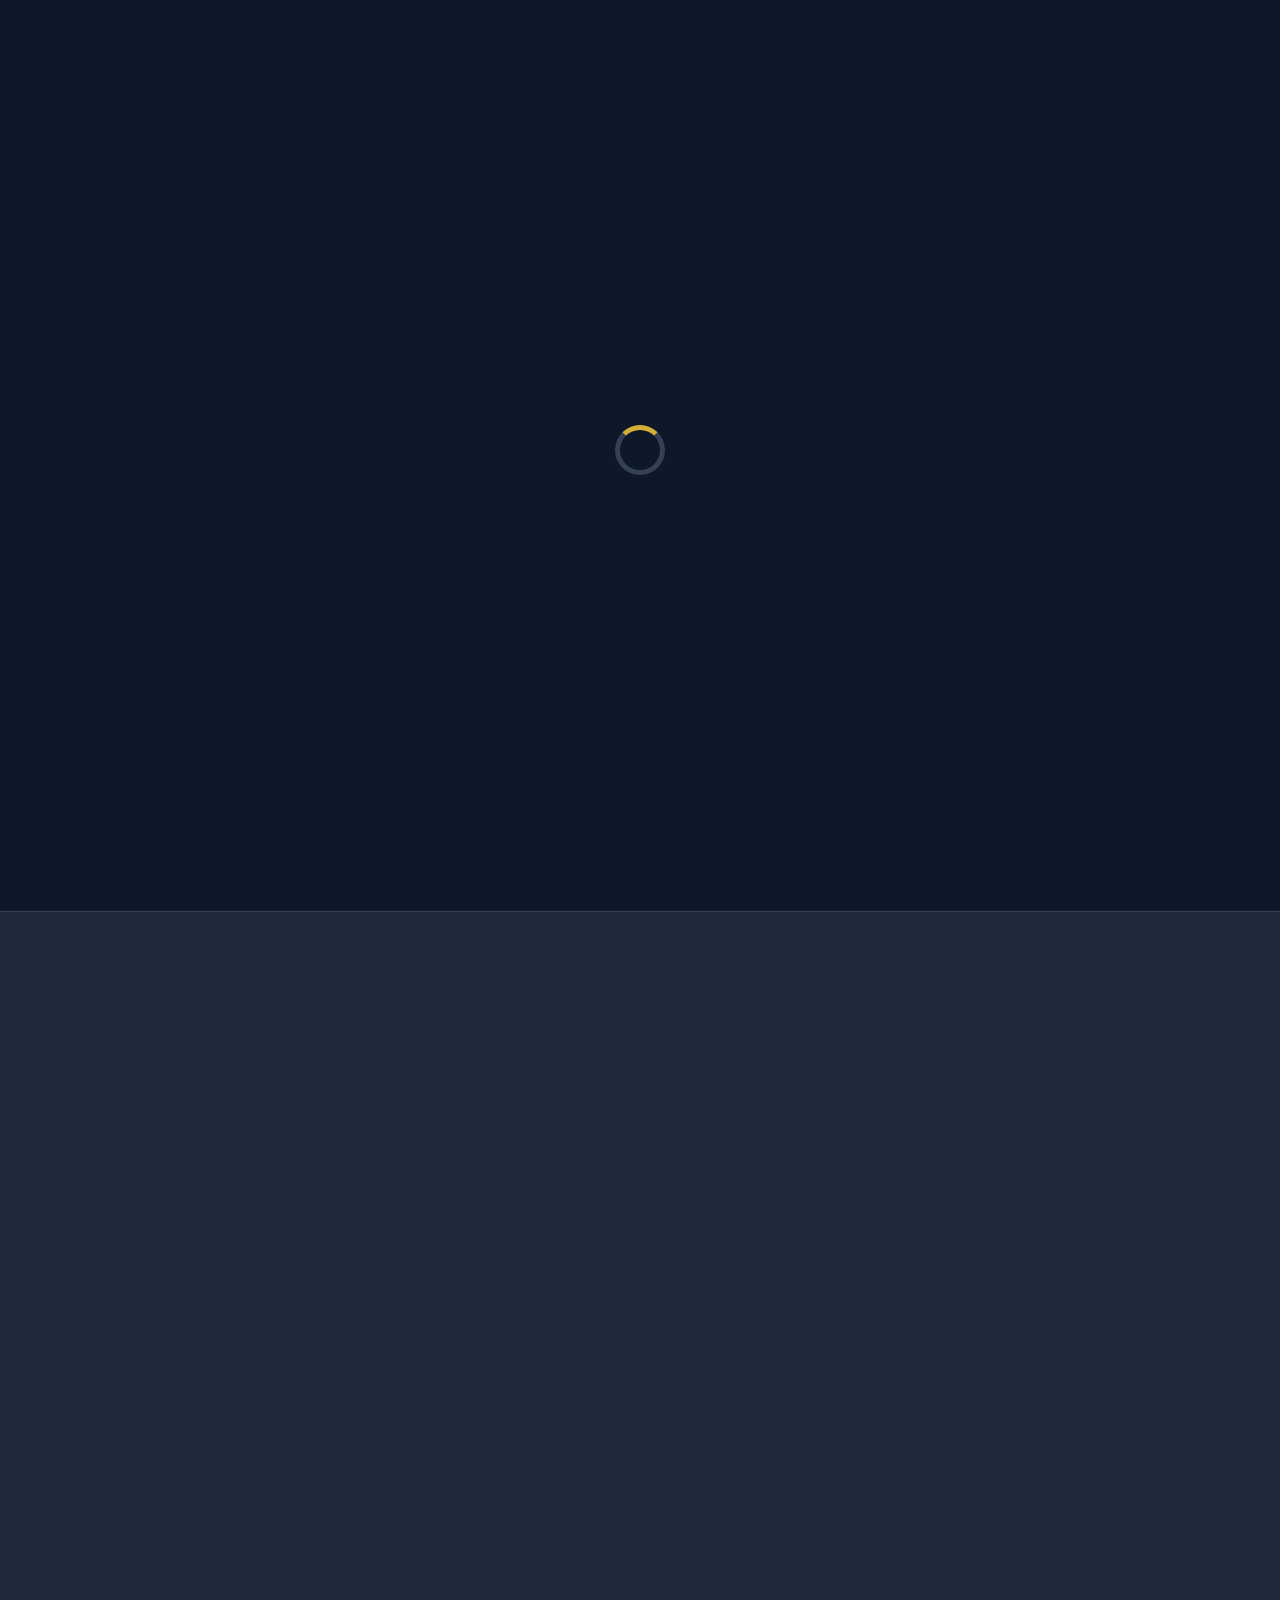
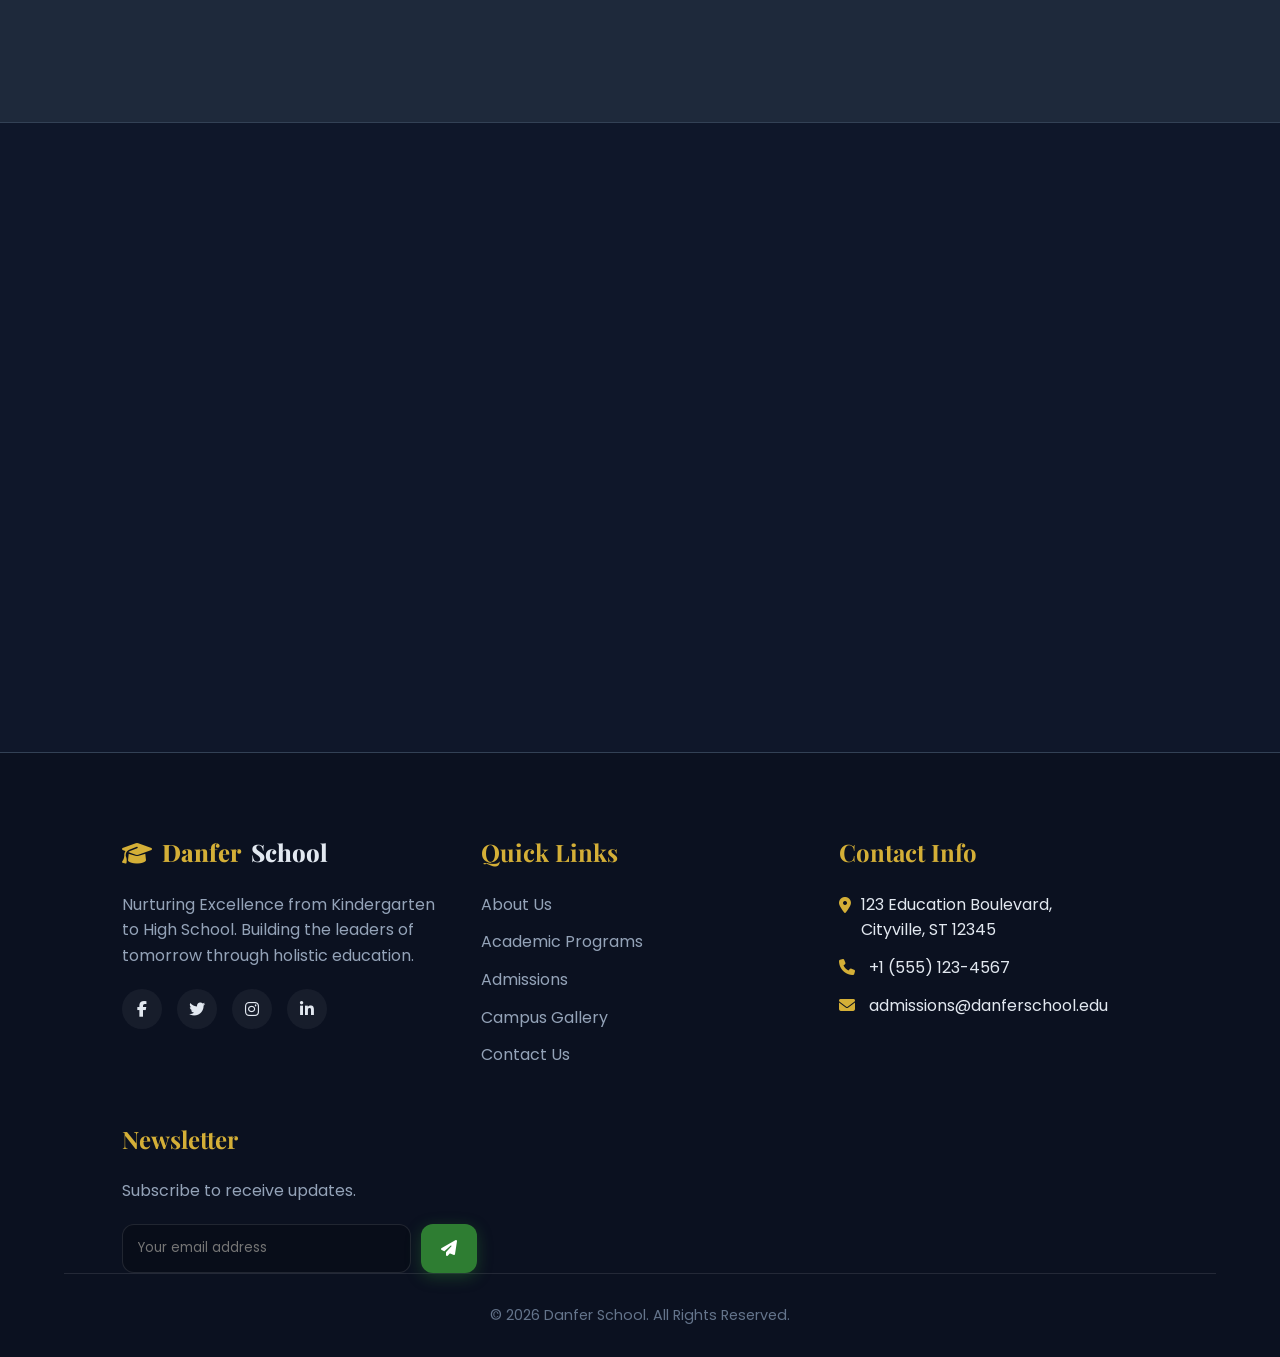
==== commit f37a9c81: "feat: Replace ugly Google widget with custom EN|AM|OR pill switcher" ====
--- a/about.html
+++ b/about.html
@@ -13,7 +13,7 @@
   <div id="preloader"><div class="spinner"></div></div>
 
   <!-- Header -->
-  <header>
+  <header class="notranslate">
     <a href="index.html" class="logo"><i class="fa-solid fa-graduation-cap"></i>Danfer<span>School</span></a>
     <nav>
       <ul class="nav-links">
@@ -28,13 +28,19 @@
       </ul>
     </nav>
     <div class="nav-actions">
+      <div id="google_translate_element" class="custom-translate"></div>
+      <div class="lang-switcher notranslate">
+        <button class="active-lang" data-lang="en">EN</button>
+        <button data-lang="am">አማ</button>
+        <button data-lang="om">OR</button>
+      </div>
       <a href="admissions.html" class="btn btn-primary">Apply Now</a>
     </div>
     <button id="menuToggle" class="menu-toggle"><i class="fa-solid fa-bars"></i></button>
   </header>
 
   <!-- Mobile Menu -->
-  <div id="mobileMenu" class="mobile-menu">
+  <div id="mobileMenu" class="mobile-menu notranslate">
     <button id="closeMenu" class="close-menu"><i class="fa-solid fa-xmark"></i></button>
     <ul>
       <li><a href="index.html">Home</a></li>
@@ -48,6 +54,8 @@
     </ul>
   </div>
   <div id="mobileOverlay" class="mobile-overlay" aria-hidden="true"></div>
+
+  <div class="translate-content">
 
   <!-- Page Header -->
   <div class="page-header" style="background: linear-gradient(rgba(15,23,42,0.8), rgba(15,23,42,0.9)), url('https://images.unsplash.com/photo-1541829070764-84a7d30dd3f3?auto=format&fit=crop&q=80&w=1920') center/cover;">
@@ -175,7 +183,40 @@
     </div>
   </footer>
 
+  </div>
+
   <button id="backToTop" class="back-to-top" aria-label="Back to Top"><i class="fa-solid fa-arrow-up"></i></button>
   <script src="js/script.js"></script>
+
+  <script>
+    function googleTranslateElementInit() {
+      new google.translate.TranslateElement({
+        pageLanguage: 'en',
+        includedLanguages: 'en,am,om',
+        layout: google.translate.TranslateElement.InlineLayout.SIMPLE
+      }, 'google_translate_element');
+    }
+  </script>
+  <script src="//translate.google.com/translate_a/element.js?cb=googleTranslateElementInit"></script>
+
+  <script>
+    // Custom Language Switcher
+    document.addEventListener('DOMContentLoaded', () => {
+      const langBtns = document.querySelectorAll('.lang-switcher button');
+      langBtns.forEach(btn => {
+        btn.addEventListener('click', () => {
+          const lang = btn.getAttribute('data-lang');
+          langBtns.forEach(b => b.classList.remove('active-lang'));
+          btn.classList.add('active-lang');
+          // Trigger Google Translate
+          const select = document.querySelector('.goog-te-combo');
+          if (select) {
+            select.value = lang;
+            select.dispatchEvent(new Event('change'));
+          }
+        });
+      });
+    });
+  </script>
 </body>
 </html>
--- a/css/styles.css
+++ b/css/styles.css
@@ -0,0 +1,913 @@
+@import url('https://fonts.googleapis.com/css2?family=Playfair+Display:ital,wght@0,400..900;1,400..900&family=Poppins:ital,wght@0,100;0,200;0,300;0,400;0,500;0,600;0,700;0,800;0,900;1,100;1,200;1,300;1,400;1,500;1,600;1,700;1,800;1,900&display=swap');
+
+:root {
+  --primary-green: #2e7d32;
+  --primary-red: #c62828;
+  --primary-blue: #1565c0;
+  --primary-gold: #d4af37;
+
+  --bg-main: #0f172a;
+  --bg-card: #1e293b;
+  --bg-light: #f8fafc;
+
+  --text-main: #e2e8f0;
+  --text-muted: #94a3b8;
+  --text-dark: #0f172a;
+
+  --accent-green: #4caf50;
+  --accent-gold: #facc15;
+
+  --border-color: #334155;
+  --shadow-soft: 0 4px 12px rgba(0, 0, 0, 0.3);
+
+  --btn-primary: var(--primary-green);
+  --btn-secondary: var(--primary-blue);
+  --btn-danger: var(--primary-red);
+  --btn-text: #ffffff;
+
+  --radius: 12px;
+  --transition: 0.3s ease;
+}
+
+[data-theme="light"] {
+  --bg-main: #f8fafc;
+  --bg-card: #ffffff;
+  --bg-light: #e2e8f0;
+
+  --text-main: #0f172a;
+  --text-muted: #64748b;
+  --text-dark: #f8fafc;
+  
+  --border-color: #cbd5e1;
+  --shadow-soft: 0 4px 12px rgba(0, 0, 0, 0.05);
+}
+
+* {
+  margin: 0;
+  padding: 0;
+  box-sizing: border-box;
+}
+
+body {
+  --header-height: 82px;
+  font-family: 'Poppins', sans-serif;
+  background-color: var(--bg-main);
+  color: var(--text-main);
+  line-height: 1.6;
+  overflow-x: hidden;
+  padding-top: var(--header-height);
+  transition: background-color var(--transition), color var(--transition);
+}
+
+header {
+  height: var(--header-height);
+}
+
+@media (max-width: 768px) {
+  body { --header-height: 76px; padding-top: var(--header-height); }
+}
+
+@media (max-width: 480px) {
+  body { --header-height: 72px; padding-top: var(--header-height); }
+}
+
+h1, h2, h3, h4, h5, h6 {
+  font-family: 'Playfair Display', serif;
+  font-weight: 700;
+  color: var(--text-main);
+}
+[data-theme="light"] h1, [data-theme="light"] h2, [data-theme="light"] h3, [data-theme="light"] h4, [data-theme="light"] h5, [data-theme="light"] h6 {
+  color: var(--text-main);
+}
+
+a {
+  text-decoration: none;
+  color: inherit;
+  transition: color var(--transition);
+}
+
+ul {
+  list-style: none;
+}
+
+img {
+  max-width: 100%;
+  height: auto;
+  display: block;
+}
+
+/* Preloader */
+#preloader {
+  position: fixed;
+  top: 0;
+  left: 0;
+  width: 100%;
+  height: 100%;
+  background-color: var(--bg-main);
+  z-index: 9999;
+  display: flex;
+  justify-content: center;
+  align-items: center;
+  transition: opacity 0.5s ease, visibility 0.5s ease;
+}
+
+#preloader.fade-out {
+  opacity: 0;
+  visibility: hidden;
+}
+
+.spinner {
+  width: 50px;
+  height: 50px;
+  border: 5px solid var(--border-color);
+  border-top-color: var(--primary-gold);
+  border-radius: 50%;
+  animation: spin 1s linear infinite;
+}
+
+@keyframes spin {
+  to { transform: rotate(360deg); }
+}
+
+/* Navbar */
+header {
+  position: fixed;
+  top: 0;
+  left: 0;
+  width: 100%;
+  z-index: 1000;
+  padding: 20px 5%;
+  display: flex;
+  justify-content: space-between;
+  align-items: center;
+  transition: padding var(--transition), background var(--transition), backdrop-filter var(--transition);
+}
+
+header.scrolled {
+  padding: 10px 5%;
+  background: rgba(15, 23, 42, 0.85);
+  backdrop-filter: blur(10px);
+  -webkit-backdrop-filter: blur(10px);
+  border-bottom: 1px solid var(--border-color);
+}
+[data-theme="light"] header.scrolled {
+  background: rgba(248, 250, 252, 0.85);
+}
+
+.logo {
+  font-family: 'Playfair Display', serif;
+  font-size: 1.8rem;
+  font-weight: 800;
+  color: var(--primary-gold);
+  display: flex;
+  align-items: center;
+  gap: 10px;
+}
+.logo span {
+  color: var(--text-main);
+}
+
+.nav-links {
+  display: flex;
+  align-items: center;
+  gap: 30px;
+}
+
+.nav-links li a {
+  font-weight: 500;
+  font-size: 1rem;
+  position: relative;
+  padding: 5px 0;
+}
+
+.nav-links li a::after {
+  content: '';
+  position: absolute;
+  bottom: 0;
+  left: 0;
+  width: 0;
+  height: 2px;
+  background-color: var(--primary-gold);
+  transition: width var(--transition);
+}
+
+.nav-links li a:hover::after,
+.nav-links li a.active::after {
+  width: 100%;
+}
+
+.nav-actions {
+  display: flex;
+  align-items: center;
+  gap: 15px;
+}
+
+.btn {
+  display: inline-block;
+  padding: 12px 28px;
+  border-radius: var(--radius);
+  font-weight: 600;
+  cursor: pointer;
+  text-align: center;
+  transition: transform var(--transition), background var(--transition), box-shadow var(--transition);
+  border: none;
+  font-family: 'Poppins', sans-serif;
+  font-size: 1rem;
+  text-decoration: none;
+}
+
+.btn-primary {
+  background-color: var(--btn-primary);
+  color: var(--btn-text);
+  box-shadow: 0 4px 15px rgba(46, 125, 50, 0.4);
+}
+
+.btn-primary:hover {
+  transform: translateY(-3px);
+  background-color: #388e3c;
+  box-shadow: 0 6px 20px rgba(46, 125, 50, 0.6);
+  color: #fff;
+}
+
+.btn-secondary {
+  background-color: transparent;
+  color: var(--text-main);
+  border: 2px solid var(--primary-gold);
+}
+
+.btn-secondary:hover {
+  background-color: var(--primary-gold);
+  color: var(--bg-main);
+  transform: translateY(-3px);
+}
+
+/* Theme Toggle */
+.theme-toggle {
+  background: none;
+  border: none;
+  color: var(--text-main);
+  font-size: 1.2rem;
+  cursor: pointer;
+  width: 40px;
+  height: 40px;
+  border-radius: 50%;
+  display: flex;
+  align-items: center;
+  justify-content: center;
+  background-color: var(--bg-card);
+  transition: background var(--transition), transform var(--transition);
+  box-shadow: var(--shadow-soft);
+}
+
+.theme-toggle:hover {
+  transform: scale(1.1);
+  background-color: var(--border-color);
+}
+
+/* Mobile Menu Toggle */
+.menu-toggle {
+  display: none;
+  background: none;
+  border: none;
+  color: var(--text-main);
+  font-size: 1.8rem;
+  cursor: pointer;
+}
+
+.skip-link {
+  position: absolute;
+  top: -40px;
+  left: 0;
+  background: var(--primary-gold);
+  color: var(--bg-main);
+  padding: 10px 16px;
+  z-index: 1100;
+  transition: top 0.2s ease;
+  border-radius: 0 0 8px 0;
+  font-weight: 700;
+}
+
+.skip-link:focus {
+  top: 0;
+}
+
+:focus-visible,
+button:focus-visible,
+a:focus-visible,
+input:focus-visible,
+textarea:focus-visible,
+select:focus-visible {
+  outline: 3px solid var(--primary-gold);
+  outline-offset: 2px;
+}
+
+@media (prefers-reduced-motion: reduce) {
+  * {
+    animation-duration: 0.01ms !important;
+    animation-iteration-count: 1 !important;
+    transition-duration: 0.01ms !important;
+    scroll-behavior: auto !important;
+  }
+}
+
+/* Layout Utilities */
+section, .page-header {
+  padding: 80px 5%;
+}
+
+.container-max {
+  max-width: 1200px;
+  margin: 0 auto;
+  width: 100%;
+}
+
+.section-title {
+  text-align: center;
+  margin-bottom: 60px;
+}
+
+.section-title h2 {
+  font-size: 2.5rem;
+  margin-bottom: 15px;
+}
+
+.section-title h2 span {
+  color: var(--primary-gold);
+}
+
+.section-title p {
+  color: var(--text-muted);
+  max-width: 600px;
+  margin: 0 auto;
+}
+
+/* Cards Shared Styles */
+.card-grid, .footer-grid, .faculty-grid, .gallery-grid, .programs-grid, .bento-grid, .events-container, .contact-container, .admissions-container {
+  max-width: 1200px;
+  margin-left: auto;
+  margin-right: auto;
+}
+
+.card-grid {
+  display: grid;
+  grid-template-columns: repeat(auto-fit, minmax(300px, 1fr));
+  gap: 30px;
+}
+
+.card {
+  background-color: var(--bg-card);
+  border-radius: var(--radius);
+  padding: 30px;
+  border: 1px solid var(--border-color);
+  box-shadow: var(--shadow-soft);
+  transition: transform var(--transition), box-shadow var(--transition), border-color var(--transition);
+  position: relative;
+  overflow: hidden;
+  display: flex;
+  flex-direction: column;
+}
+
+.card:hover {
+  transform: translateY(-10px);
+  box-shadow: 0 10px 25px rgba(0, 0, 0, 0.5);
+  border-color: var(--primary-gold);
+}
+[data-theme="light"] .card:hover {
+  box-shadow: 0 10px 25px rgba(0, 0, 0, 0.1);
+}
+
+.card-icon {
+  font-size: 2.5rem;
+  color: var(--primary-gold);
+  margin-bottom: 20px;
+}
+
+.card-title {
+  font-size: 1.5rem;
+  margin-bottom: 15px;
+  color: var(--text-main);
+}
+
+.card p {
+  color: var(--text-muted);
+  flex-grow: 1;
+}
+
+.card-img {
+  width: 100%;
+  height: 220px;
+  object-fit: cover;
+  border-radius: var(--radius) var(--radius) 0 0;
+  margin: -30px -30px 20px -30px;
+  width: calc(100% + 60px);
+}
+
+/* Footer */
+footer {
+  background-color: #0b1120;
+  padding: 80px 5% 30px;
+  border-top: 1px solid var(--border-color);
+  color: #e2e8f0;
+}
+[data-theme="light"] footer {
+  background-color: #0f172a;
+  color: #f8fafc;
+}
+
+.footer-grid {
+  display: grid;
+  grid-template-columns: repeat(auto-fit, minmax(250px, 1fr));
+  gap: 40px;
+  margin-bottom: 40px;
+}
+
+.footer-col h3 {
+  font-size: 1.5rem;
+  color: var(--primary-gold);
+  margin-bottom: 20px;
+}
+
+.footer-col p {
+  color: #94a3b8;
+  margin-bottom: 15px;
+}
+
+.footer-col ul li {
+  margin-bottom: 12px;
+}
+
+.footer-col ul li a {
+  color: #94a3b8;
+  transition: color var(--transition), padding-left var(--transition);
+}
+
+.footer-col ul li a:hover {
+  color: var(--primary-gold);
+  padding-left: 5px;
+}
+
+.social-icons {
+  display: flex;
+  gap: 15px;
+  margin-top: 20px;
+}
+
+.social-icons a {
+  display: flex;
+  align-items: center;
+  justify-content: center;
+  width: 40px;
+  height: 40px;
+  background-color: rgba(255,255,255,0.05);
+  border-radius: 50%;
+  color: #e2e8f0;
+  transition: background var(--transition), transform var(--transition);
+}
+
+.social-icons a:hover {
+  background-color: var(--primary-gold);
+  transform: translateY(-3px);
+  color: #0f172a;
+}
+
+.newsletter-form {
+  display: flex;
+  gap: 10px;
+  margin-top: 20px;
+}
+
+.newsletter-form input {
+  flex: 1;
+  padding: 12px 15px;
+  border-radius: var(--radius);
+  border: 1px solid rgba(255,255,255,0.1);
+  background-color: rgba(0,0,0,0.2);
+  color: #e2e8f0;
+  outline: none;
+  font-family: 'Poppins', sans-serif;
+}
+
+.newsletter-form input:focus {
+  border-color: var(--primary-gold);
+}
+
+.footer-bottom {
+  text-align: center;
+  padding-top: 30px;
+  border-top: 1px solid rgba(255,255,255,0.1);
+  color: #64748b;
+  font-size: 0.9rem;
+}
+
+/* Animations - Reveal */
+.reveal {
+  opacity: 0;
+  transform: translateY(50px);
+  transition: all 0.8s ease;
+}
+
+.reveal.active {
+  opacity: 1;
+  transform: translateY(0);
+}
+
+.stagger-1 { transition-delay: 0.1s; }
+.stagger-2 { transition-delay: 0.2s; }
+.stagger-3 { transition-delay: 0.3s; }
+.stagger-4 { transition-delay: 0.4s; }
+
+/* Mobile Menu Styles */
+.mobile-menu {
+  position: fixed;
+  top: 0;
+  right: -100%;
+  width: 100%;
+  height: 100vh;
+  background-color: var(--bg-main);
+  z-index: 1200;
+  display: flex;
+  flex-direction: column;
+  justify-content: center;
+  align-items: center;
+  transition: right 0.4s cubic-bezier(0.77, 0, 0.175, 1);
+}
+
+.mobile-overlay {
+  position: fixed;
+  inset: 0;
+  background: rgba(0,0,0,0.5);
+  opacity: 0;
+  visibility: hidden;
+  transition: opacity var(--transition);
+  z-index: 1150;
+}
+
+.mobile-overlay.open {
+  opacity: 1;
+  visibility: visible;
+}
+
+.mobile-menu.open {
+  right: 0;
+}
+
+.mobile-menu ul {
+  text-align: center;
+  margin-bottom: 40px;
+}
+
+.mobile-menu ul li {
+  margin: 25px 0;
+}
+
+.mobile-menu ul li a {
+  font-size: 1.8rem;
+  font-family: 'Playfair Display', serif;
+  color: var(--text-main);
+  transition: color var(--transition);
+}
+
+.mobile-menu ul li a:hover {
+  color: var(--primary-gold);
+}
+
+.close-menu {
+  position: absolute;
+  top: 30px;
+  right: 5%;
+  background: none;
+  border: none;
+  color: var(--text-main);
+  font-size: 2.5rem;
+  cursor: pointer;
+}
+
+/* Back to top */
+.back-to-top {
+  position: fixed;
+  bottom: 30px;
+  right: 30px;
+  width: 50px;
+  height: 50px;
+  background-color: var(--primary-gold);
+  color: #0f172a;
+  border-radius: 50%;
+  display: flex;
+  align-items: center;
+  justify-content: center;
+  font-size: 1.2rem;
+  cursor: pointer;
+  opacity: 0;
+  visibility: hidden;
+  transition: all var(--transition);
+  z-index: 900;
+  border: none;
+  box-shadow: var(--shadow-soft);
+}
+
+.back-to-top.show {
+  opacity: 1;
+  visibility: visible;
+}
+
+.back-to-top:hover {
+  transform: translateY(-5px);
+  background-color: #eab308;
+}
+
+/* Page Header Shared */
+.page-header {
+  padding-top: 150px;
+  padding-bottom: 80px;
+  background: linear-gradient(rgba(15,23,42,0.8), rgba(15,23,42,0.9)), url('../assets/images/placeholder.jpg') center/cover;
+  text-align: center;
+  position: relative;
+}
+
+.hero-modern {
+  padding-top: 160px;
+  padding-bottom: 80px;
+  position: relative;
+  z-index: 1;
+}
+
+.announcement-banner {
+  position: relative;
+  z-index: 2;
+  margin-top: 8px;
+}
+
+header {
+  z-index: 1101;
+}
+[data-theme="light"] .page-header {
+  background: linear-gradient(rgba(46, 125, 50, 0.85), rgba(46, 125, 50, 0.9)), url('../assets/images/placeholder.jpg') center/cover;
+}
+
+.page-header h1 {
+  font-size: 3.5rem;
+  margin-bottom: 15px;
+  color: #ffffff;
+}
+
+.page-header p {
+  font-size: 1.1rem;
+  color: #e2e8f0;
+  max-width: 600px;
+  margin: 0 auto;
+}
+
+/* Breadcrumbs */
+.breadcrumbs {
+  margin-top: 20px;
+  display: flex;
+  justify-content: center;
+  gap: 10px;
+  color: var(--primary-gold);
+  font-size: 0.9rem;
+}
+
+.breadcrumbs a {
+  color: #e2e8f0;
+}
+.breadcrumbs a:hover {
+  text-decoration: underline;
+}
+
+/* Responsive */
+@media (max-width: 1099px) {
+  .nav-links, .nav-actions .btn {
+    display: none;
+  }
+  
+  .menu-toggle {
+    display: block;
+  }
+
+  .nav-actions {
+    gap: 10px;
+  }
+}
+
+@media (max-width: 768px) {
+  .section-title h2 {
+    font-size: 2rem;
+  }
+  
+  .page-header h1 {
+    font-size: 2.5rem;
+  }
+  
+  .card-grid {
+    grid-template-columns: 1fr;
+  }
+  
+  section {
+    padding: 60px 5%;
+  }
+}
+
+/* Precise Breakpoints & Responsive Architecture */
+html, body {
+  overflow-x: hidden;
+  min-width: 320px;
+}
+
+header {
+  width: 100%;
+  padding: 15px 5%;
+}
+
+section, .page-header {
+  padding: 80px 5%;
+}
+
+.container-max {
+  max-width: 1200px;
+  margin: 0 auto;
+  width: 100%;
+}
+
+.section-title {
+  text-align: center;
+  margin-bottom: 60px;
+}
+
+@media (max-width: 1280px) {
+  .container, .card-grid, .footer-grid, .faculty-grid, .gallery-grid, .programs-grid, .bento-grid, .events-container, .contact-container, .admissions-container {
+    padding-left: 5%;
+    padding-right: 5%;
+    max-width: 1200px;
+    margin: 0 auto;
+  }
+
+  .page-header h1 {
+    font-size: 3rem;
+  }
+}
+
+@media (max-width: 1024px) {
+  .section-title h2 { font-size: 2.3rem; }
+  .nav-links { gap: 15px; }
+  .bento-grid { grid-template-columns: repeat(2, 1fr); }
+}
+
+@media (max-width: 768px) {
+  .nav-links, .nav-actions { display: none; }
+  .menu-toggle { display: block; }
+
+  section, .page-header {
+    padding: 40px 5% !important;
+  }
+
+  .hero-modern {
+    padding-top: 120px !important;
+  }
+
+  .page-header h1 { font-size: 2.2rem !important; }
+  .section-title h2 { font-size: 2rem !important; }
+  .section-title { margin-bottom: 30px; }
+
+  .card-grid, .footer-grid, .faculty-grid, .gallery-grid, .programs-grid, .bento-grid {
+    grid-template-columns: 1fr !important;
+    gap: 20px !important;
+  }
+
+  .bento-large, .bento-wide, .bento-square {
+    grid-column: span 1 !important;
+    grid-row: span 1 !important;
+    min-height: 220px !important;
+  }
+
+  .card-img, .faculty-img, .news-img, .program-image {
+    height: auto !important;
+    width: 100% !important;
+    max-width: 100% !important;
+    margin: 0 !important;
+  }
+
+  .program-section, .info-item, .event-card, .notice-banner {
+    flex-direction: column !important;
+    align-items: flex-start !important;
+  }
+  .program-section:nth-child(even) {
+    flex-direction: column !important;
+  }
+
+  .admissions-info, .admissions-form-wrapper, .contact-info, .contact-form-wrapper, .upcoming-events, .latest-news {
+    width: 100% !important;
+    min-width: 100% !important;
+  }
+
+  .btn {
+    width: 100% !important;
+    display: block !important;
+    text-align: center !important;
+    margin-bottom: 15px;
+  }
+
+  .hero-btns {
+    display: flex;
+    flex-direction: column;
+    width: 100%;
+    gap: 12px;
+  }
+
+  .search-filter-section { flex-direction: column; align-items: stretch; }
+  .search-box { max-width: 100%; margin-bottom: 10px; }
+  .gallery-filters { overflow-x: auto; white-space: nowrap; padding-bottom: 10px; justify-content: flex-start; }
+}
+
+@media (max-width: 480px) {
+  section, .page-header {
+    padding: 30px 5% !important;
+  }
+
+  .logo { font-size: 1.5rem; }
+  .hero-title { font-size: 2rem !important; }
+  .section-title h2 { font-size: 1.8rem !important; }
+  .page-header p { font-size: 0.95rem; }
+
+  .event-date {
+    padding: 15px !important;
+    min-width: unset !important;
+    width: 100% !important;
+    flex-direction: row !important;
+    justify-content: space-between !important;
+  }
+}
+
+/* --- Google Translate Customization --- */
+
+/* Hide ONLY the top banner bar, NOT the widget itself */
+.goog-te-banner-frame.skiptranslate {
+  display: none !important;
+}
+body {
+  top: 0 !important;
+}
+
+/* Hide the default Google widget - we use our custom pills instead */
+.custom-translate {
+  display: none !important;
+}
+
+/* Custom Language Pill Switcher */
+.lang-switcher {
+  display: flex;
+  align-items: center;
+  gap: 0;
+  background: rgba(255,255,255,0.06);
+  border: 1px solid rgba(255,255,255,0.12);
+  border-radius: 30px;
+  padding: 3px;
+  margin-right: 12px;
+}
+[data-theme="light"] .lang-switcher {
+  background: rgba(0,0,0,0.04);
+  border-color: rgba(0,0,0,0.1);
+}
+
+.lang-switcher button {
+  background: transparent;
+  border: none;
+  color: var(--text-muted);
+  font-family: 'Poppins', sans-serif;
+  font-size: 0.8rem;
+  font-weight: 600;
+  padding: 6px 14px;
+  border-radius: 25px;
+  cursor: pointer;
+  transition: all var(--transition);
+  letter-spacing: 0.5px;
+  white-space: nowrap;
+  line-height: 1.2;
+}
+.lang-switcher button:hover {
+  color: var(--text-main);
+  background: rgba(255,255,255,0.06);
+}
+.lang-switcher button.active-lang {
+  background: var(--primary-gold);
+  color: #0f172a;
+  box-shadow: 0 2px 8px rgba(212,175,55,0.35);
+}
+
+/* Hover highlights override */
+.goog-text-highlight {
+  background-color: transparent !important;
+  box-shadow: none !important;
+}
+
+/* Responsive */
+@media (max-width: 1099px) {
+  .lang-switcher {
+    margin-right: 10px;
+  }
+}
+@media (max-width: 480px) {
+  .lang-switcher button {
+    padding: 5px 10px;
+    font-size: 0.72rem;
+  }
+}
